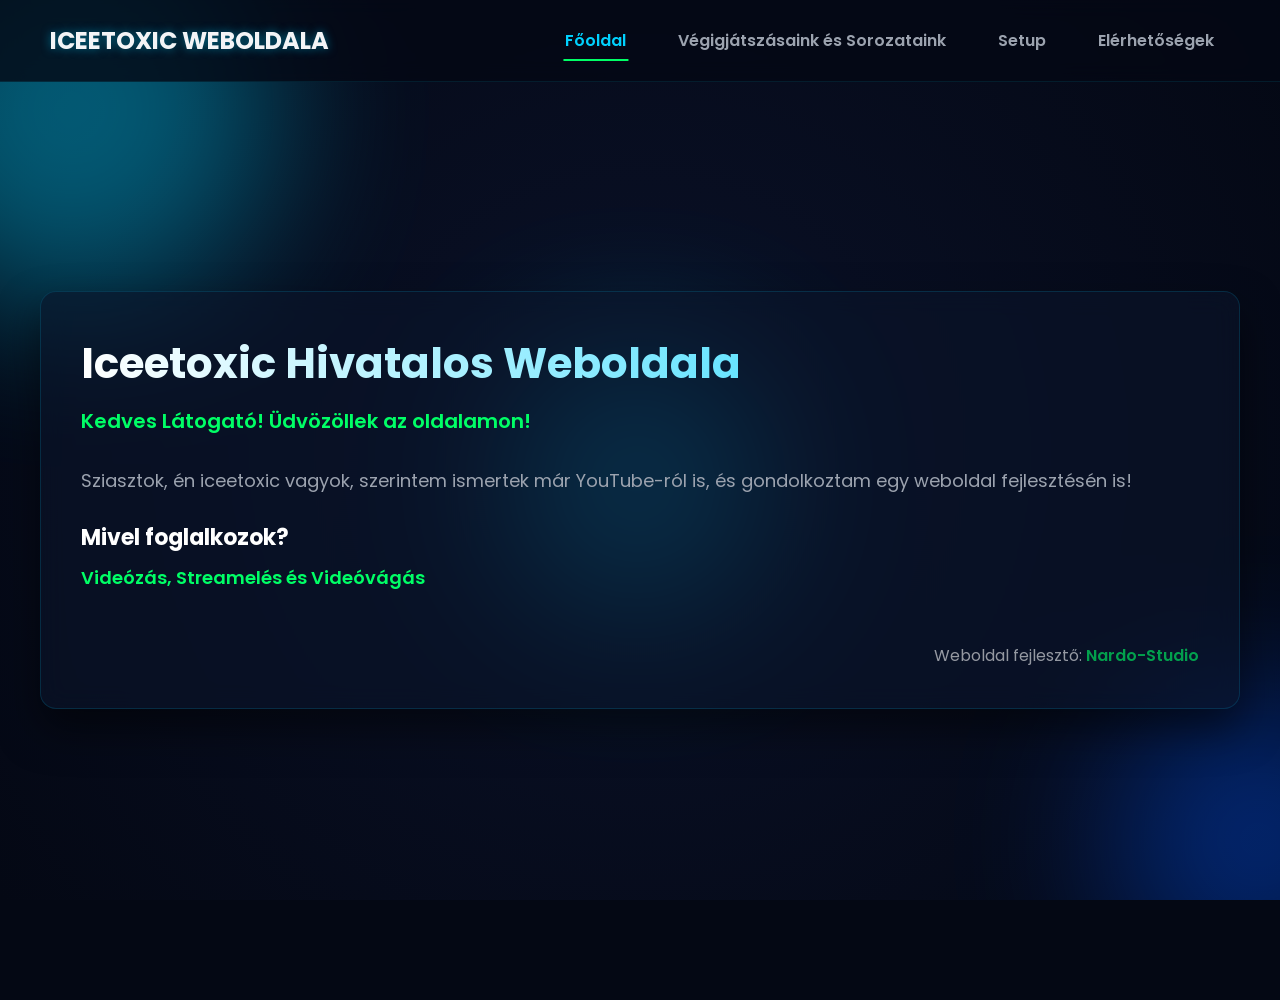
==== index.html @ 5edfaaa4 "Add files via upload" ====
<!DOCTYPE html>
<html lang="hu">
<head>
    <meta charset="UTF-8">
    <title>Iceetoxic Weboldala - Főoldal</title>
    <link rel="stylesheet" href="style.css">
</head>
<body>
    <div class="bg-orbs">
        <div class="orb orb-1"></div>
        <div class="orb orb-2"></div>
        <div class="orb orb-3"></div>
    </div>

    <header>
        <div class="logo">Iceetoxic Weboldala</div>
        <nav>
            <a href="index.html" class="nav-link active">Főoldal</a>
            <a href="sorozatok.html" class="nav-link">Végigjátszásaink és Sorozataink</a>
            <a href="setup.html" class="nav-link">Setup</a>
            <a href="kapcsolat.html" class="nav-link">Elérhetőségek</a>
        </nav>
    </header>

    <main>
        <div class="content-wrapper">
            <div class="card">
                <h1>Iceetoxic Hivatalos Weboldala</h1>
                <p class="highlight" style="font-size: 20px; margin-bottom: 30px;">Kedves Látogató! Üdvözöllek az oldalamon!</p>
                <p>Sziasztok, én iceetoxic vagyok, szerintem ismertek már YouTube-ról is, és gondolkoztam egy weboldal fejlesztésén is!</p>
                <h3>Mivel foglalkozok?</h3>
                <p class="highlight">Videózás, Streamelés és Videóvágás</p>
                <div style="margin-top: 50px; text-align: right; opacity: 0.6;">
                    Weboldal fejlesztő: <span class="highlight">Nardo-Studio</span>
                </div>
            </div>
        </div>
    </main>
</body>
</html>
---- style.css ----
@import url('https://fonts.googleapis.com/css2?family=Poppins:wght@300;400;600;700&display=swap');

:root {
    --bg-dark: #040814;
    --bg-card: rgba(10, 20, 42, 0.6);
    --accent-blue: #00d2ff;
    --accent-green: #00ff66;
    --text-light: #f3f4f6;
    --text-gray: #9ca3af;
}

* {
    margin: 0;
    padding: 0;
    box-sizing: border-box;
    font-family: 'Poppins', sans-serif;
}

body {
    background-color: var(--bg-dark);
    color: var(--text-light);
    overflow-x: hidden;
    min-height: 100vh;
}

/* Tiszta CSS Animált Háttér (Kék Gömbök JS nélkül) */
.bg-orbs {
    position: fixed;
    top: 0; left: 0; width: 100vw; height: 100vh;
    z-index: -1;
    background: radial-gradient(circle at center, #0a1128 0%, #040814 100%);
    overflow: hidden;
}

.orb {
    position: absolute;
    border-radius: 50%;
    filter: blur(80px);
    opacity: 0.4;
    animation: floatOrb 20s infinite alternate ease-in-out;
}

.orb-1 { width: 400px; height: 400px; background: var(--accent-blue); top: -10%; left: -10%; animation-duration: 25s; }
.orb-2 { width: 300px; height: 300px; background: #0055ff; bottom: -10%; right: -10%; animation-duration: 30s; animation-direction: alternate-reverse; }
.orb-3 { width: 250px; height: 250px; background: var(--accent-blue); top: 40%; left: 40%; animation-duration: 35s; }

@keyframes floatOrb {
    0% { transform: translate(0, 0) scale(1); }
    100% { transform: translate(150px, 100px) scale(1.2); }
}

/* Felső Navigációs Sáv */
header {
    position: fixed; top: 0; left: 0; width: 100%;
    padding: 20px 50px;
    background: rgba(4, 8, 20, 0.8);
    backdrop-filter: blur(10px);
    border-bottom: 1px solid rgba(0, 210, 255, 0.1);
    display: flex; justify-content: space-between; align-items: center;
    z-index: 100;
}

.logo {
    font-size: 24px; font-weight: 700; color: var(--text-light);
    text-transform: uppercase; text-shadow: 0 0 10px rgba(0, 210, 255, 0.5);
}

nav { display: flex; gap: 20px; }

.nav-link {
    text-decoration: none; color: var(--text-gray);
    font-size: 16px; font-weight: 600; padding: 8px 16px;
    transition: all 0.4s ease; position: relative;
}

.nav-link:hover, .nav-link.active { color: var(--accent-blue); }

.nav-link::after {
    content: ''; position: absolute; bottom: 0; left: 50%;
    width: 0; height: 2px; background-color: var(--accent-green);
    transition: all 0.4s ease; transform: translateX(-50%);
}

.nav-link:hover::after, .nav-link.active::after { width: 70%; }

/* Tartalom Tároló */
main {
    margin-top: 100px; padding: 40px 20px;
    display: flex; justify-content: center; align-items: center;
    min-height: calc(100vh - 100px);
    animation: fadeIn 0.8s ease-out;
}

@keyframes fadeIn {
    from { opacity: 0; transform: translateY(20px); }
    to { opacity: 1; transform: translateY(0); }
}

.content-wrapper { width: 100%; max-width: 1200px; }

/* Kártyák */
.card {
    background: var(--bg-card); backdrop-filter: blur(12px);
    border: 1px solid rgba(0, 210, 255, 0.15); border-radius: 16px;
    padding: 40px; box-shadow: 0 20px 40px rgba(0,0,0,0.5);
    transition: transform 0.3s ease, border-color 0.3s ease;
}

.card:hover { border-color: rgba(0, 255, 102, 0.4); }

h1 { font-size: 42px; font-weight: 700; margin-bottom: 10px; background: linear-gradient(to right, #fff, var(--accent-blue)); -webkit-background-clip: text; -webkit-text-fill-color: transparent; }
h2 { font-size: 28px; color: var(--accent-blue); margin-bottom: 20px; border-left: 4px solid var(--accent-green); padding-left: 15px; }
h3 { font-size: 22px; margin: 25px 0 10px 0; color: #fff; }
p { font-size: 18px; color: var(--text-gray); line-height: 1.6; margin-bottom: 15px; }

.highlight { color: var(--accent-green); font-weight: 600; }

/* Rács és Listák (Setup oldalhoz) */
.setup-grid { display: grid; grid-template-columns: repeat(auto-fit, minmax(450px, 1fr)); gap: 30px; }
.setup-block { margin-bottom: 30px; }
.spec-list { list-style: none; }
.spec-list li { padding: 10px 0; border-bottom: 1px solid rgba(255,255,255,0.05); display: flex; justify-content: space-between; font-size: 16px; }
.spec-list li span:first-child { color: var(--accent-blue); font-weight: 600; }
.spec-list li span:last-child { color: var(--text-light); }

/* Gombok (Kapcsolat oldalhoz) */
.btn-discord {
    display: inline-flex; align-items: center; background: #5865F2; color: white;
    text-decoration: none; padding: 15px 35px; border-radius: 8px;
    font-size: 18px; font-weight: 700; margin-top: 20px; transition: all 0.3s ease;
    box-shadow: 0 0 15px rgba(88, 101, 242, 0.4); border: 2px solid transparent;
}
.btn-discord:hover { transform: scale(1.05); box-shadow: 0 0 25px rgba(0, 255, 102, 0.6); border-color: var(--accent-green); }

/* Végigjátszások Kártyák */
.grid-cards { display: grid; grid-template-columns: repeat(auto-fit, minmax(300px, 1fr)); gap: 25px; margin-top: 20px; }
.game-card { background: #081026; border-radius: 12px; overflow: hidden; border: 1px solid rgba(0, 210, 255, 0.1); text-decoration: none; color: white; display: block; transition: all 0.4s ease; }
.game-card:hover { transform: translateY(-10px); border-color: var(--accent-green); box-shadow: 0 15px 30px rgba(0, 255, 102, 0.2); }
.game-img-container { width: 100%; height: 180px; background: #0d1b3e; position: relative; }
.game-card img { width: 100%; height: 100%; object-fit: cover; }
.game-info { padding: 20px; background: rgba(10, 20, 42, 0.8); }
.game-title { font-size: 18px; font-weight: 600; transition: color 0.3s; }
.game-card:hover .game-title { color: var(--accent-green); }
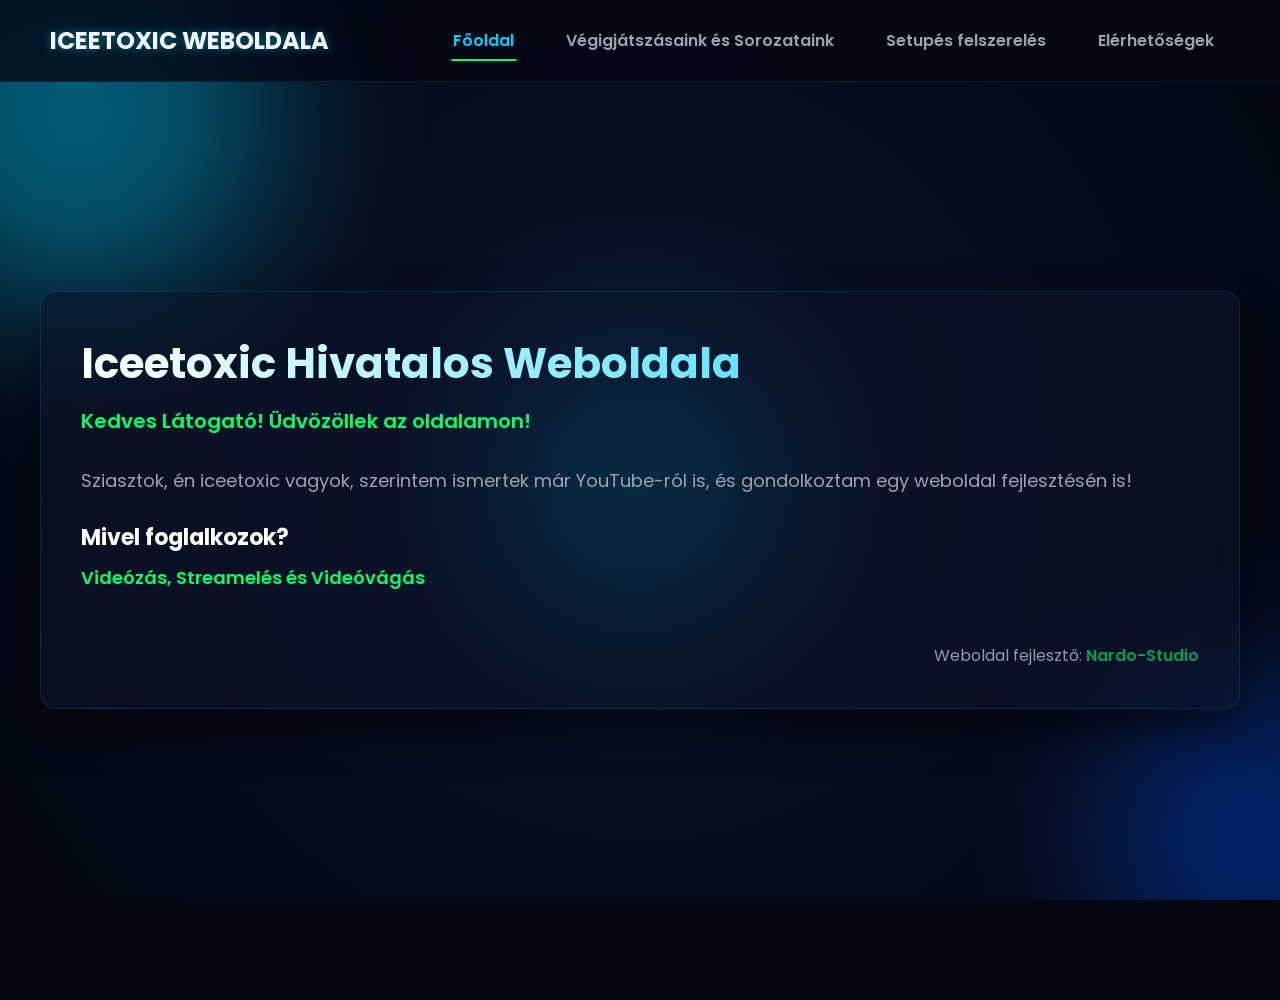
==== commit 104507e2: "Update index.html" ====
--- a/index.html
+++ b/index.html
@@ -2,6 +2,7 @@
 <html lang="hu">
 <head>
     <meta charset="UTF-8">
+    <meta name="viewport" content="width=device-width, initial-scale=1.0">
     <title>Iceetoxic Weboldala - Főoldal</title>
     <link rel="stylesheet" href="style.css">
 </head>
@@ -17,7 +18,7 @@
         <nav>
             <a href="index.html" class="nav-link active">Főoldal</a>
             <a href="sorozatok.html" class="nav-link">Végigjátszásaink és Sorozataink</a>
-            <a href="setup.html" class="nav-link">Setup</a>
+            <a href="setup.html" class="nav-link">Setupés felszerelés</a>
             <a href="kapcsolat.html" class="nav-link">Elérhetőségek</a>
         </nav>
     </header>
@@ -37,4 +38,4 @@
         </div>
     </main>
 </body>
-</html>+</html>
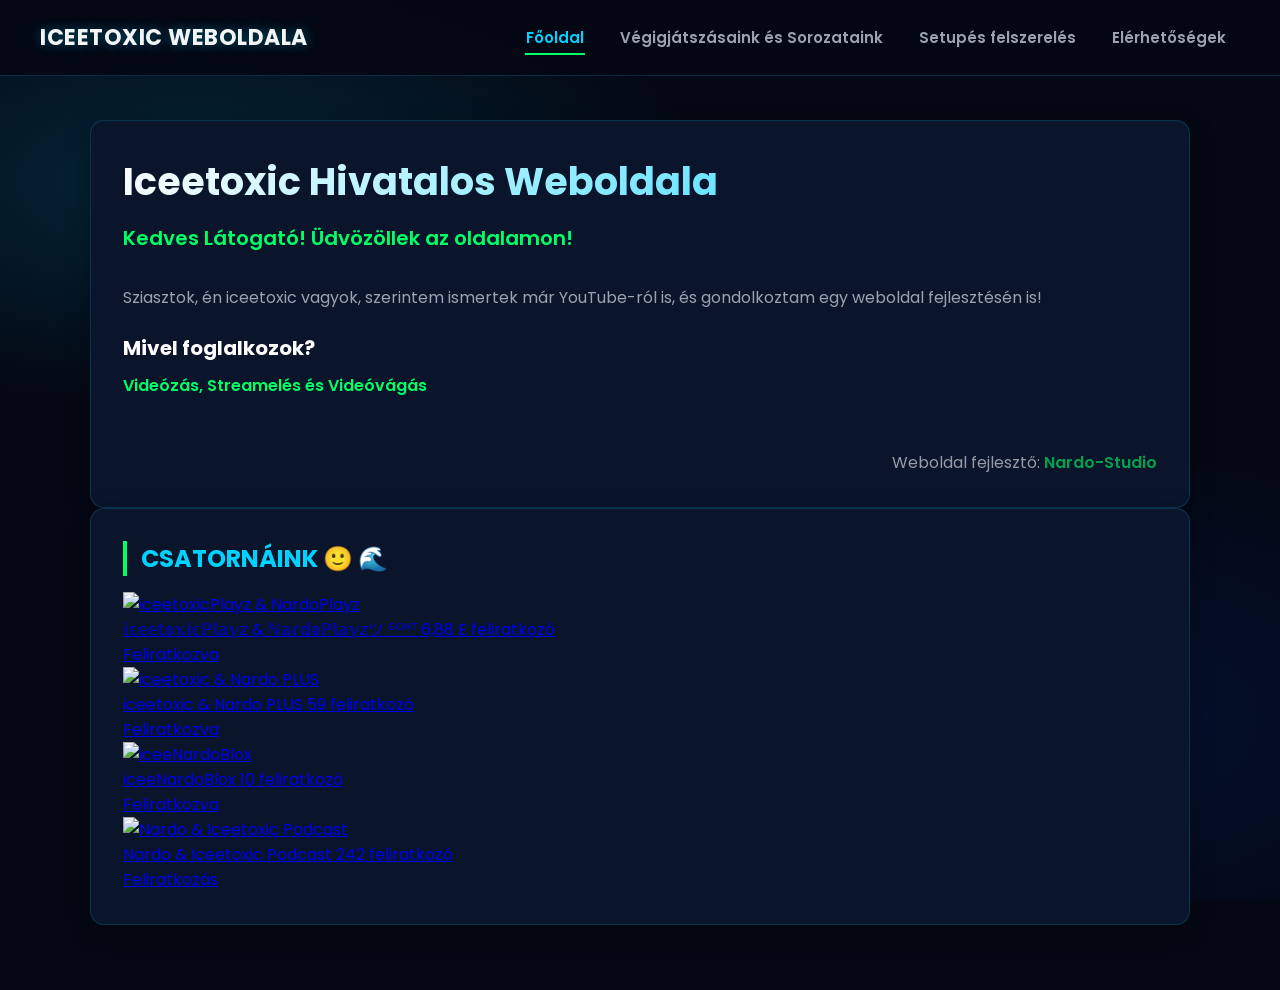
==== commit 29974eab: "index.html" ====
--- a/index.html
+++ b/index.html
@@ -35,7 +35,70 @@
                     Weboldal fejlesztő: <span class="highlight">Nardo-Studio</span>
                 </div>
             </div>
+
+            <!-- YOUTUBE CSATORNÁK SZEKCIÓ -->
+            <div class="card yt-section-card">
+                <h2>CSATORNÁINK 🙂 🌊</h2>
+                <div class="yt-channels-grid">
+                    
+                    <!-- 1. Fő csatorna -->
+                    <a href="https://www.youtube.com/@iceetoxicnardo.swagyolo" target="_blank" class="yt-channel-card">
+                        <div class="yt-avatar">
+                            <img src="ide_johet_a_kep_linkje_vagy_elozes" alt="iceetoxicPlayz & NardoPlayz">
+                        </div>
+                        <div class="yt-info">
+                            <span class="yt-title">𝕚𝕔𝕖𝕖𝕥𝕠𝕩𝕚𝕔ℙ𝕝𝕒𝕪𝕫 & ℕ𝕒𝕣𝕕𝕠ℙ𝕝𝕒𝕪𝕫ツ ᴳᴼᴬᵀ</span>
+                            <span class="yt-subs">6,88 E feliratkozó</span>
+                        </div>
+                        <span class="yt-btn">Feliratkozva</span>
+                    </a>
+
+                    <!-- 2. iceetoxic & Nardo PLUS -->
+                    <a href="https://www.youtube.com/@iceetoxicnardoplaysofficial" target="_blank" class="yt-channel-card">
+                        <div class="yt-avatar">
+                            <img src="ide_johet_a_kep_linkje_vagy_elozes" alt="iceetoxic & Nardo PLUS">
+                        </div>
+                        <div class="yt-info">
+                            <span class="yt-title">iceetoxic & Nardo PLUS</span>
+                            <span class="yt-subs">59 feliratkozó</span>
+                        </div>
+                        <span class="yt-btn">Feliratkozva</span>
+                    </a>
+
+                    <!-- 3. iceeNardoBlox -->
+                    <a href="https://www.youtube.com/@iceeNardoBlox" target="_blank" class="yt-channel-card">
+                        <div class="yt-avatar">
+                            <img src="ide_johet_a_kep_linkje_vagy_elozes" alt="iceeNardoBlox">
+                        </div>
+                        <div class="yt-info">
+                            <span class="yt-title">iceeNardoBlox</span>
+                            <span class="yt-subs">10 feliratkozó</span>
+                        </div>
+                        <span class="yt-btn">Feliratkozva</span>
+                    </a>
+
+                    <!-- 4. Nardo & Iceetoxic Podcast -->
+                    <a href="https://www.youtube.com/@Nardo_Iceetoxic" target="_blank" class="yt-channel-card">
+                        <div class="yt-avatar">
+                            <img src="ide_johet_a_kep_linkje_vagy_elozes" alt="Nardo & Iceetoxic Podcast">
+                        </div>
+                        <div class="yt-info">
+                            <span class="yt-title">Nardo & Iceetoxic Podcast</span>
+                            <span class="yt-subs">242 feliratkozó</span>
+                        </div>
+                        <span class="yt-btn">Feliratkozás</span>
+                    </a>
+
+                </div>
+            </div>
+
         </div>
     </main>
 </body>
 </html>
+
+
+
+
+
+
--- a/style.css
+++ b/style.css
@@ -2,7 +2,7 @@
 
 :root {
     --bg-dark: #040814;
-    --bg-card: rgba(10, 20, 42, 0.6);
+    --bg-card: #0a142a;
     --accent-blue: #00d2ff;
     --accent-green: #00ff66;
     --text-light: #f3f4f6;
@@ -16,128 +16,412 @@
     font-family: 'Poppins', sans-serif;
 }
 
+html {
+    /* Simább scrollozás mobilon */
+    scroll-behavior: smooth;
+    -webkit-text-size-adjust: 100%;
+}
+
 body {
     background-color: var(--bg-dark);
     color: var(--text-light);
     overflow-x: hidden;
     min-height: 100vh;
-}
-
-/* Tiszta CSS Animált Háttér (Kék Gömbök JS nélkül) */
+    /* Fontos: ne legyen felesleges repaint */
+    -webkit-font-smoothing: antialiased;
+}
+
+/* ==========================================
+   STABIL, ZÉRÓ LAG HÁTTÉR
+   ========================================== */
 .bg-orbs {
     position: fixed;
-    top: 0; left: 0; width: 100vw; height: 100vh;
+    inset: 0;
     z-index: -1;
-    background: radial-gradient(circle at center, #0a1128 0%, #040814 100%);
+    pointer-events: none;
+    /* Egyszerűbb, gyorsabb gradient – kevesebb réteg */
+    background:
+        radial-gradient(ellipse 80% 50% at 15% 20%, rgba(0, 210, 255, 0.15) 0%, transparent 50%),
+        radial-gradient(ellipse 70% 60% at 85% 80%, rgba(0, 85, 255, 0.12) 0%, transparent 50%),
+        #040814;
+    /* GPU layer-re emelés */
+    transform: translateZ(0);
+    will-change: auto;
+}
+
+.orb {
+    display: none !important;
+}
+
+/* ==========================================
+   HEADER
+   ========================================== */
+header {
+    position: fixed;
+    top: 0;
+    left: 0;
+    width: 100%;
+    padding: 18px 40px;
+    background: rgba(4, 8, 20, 0.92);
+    border-bottom: 1px solid rgba(0, 210, 255, 0.18);
+    display: flex;
+    justify-content: space-between;
+    align-items: center;
+    z-index: 100;
+    /* Gyorsabb rendering */
+    transform: translateZ(0);
+    backdrop-filter: blur(8px);
+    -webkit-backdrop-filter: blur(8px);
+}
+
+.logo {
+    font-size: 22px;
+    font-weight: 700;
+    color: var(--text-light);
+    text-transform: uppercase;
+    letter-spacing: 0.5px;
+    /* text-shadow helyett egyszerűbb glow (kevesebb költség) */
+    text-shadow: 0 0 12px rgba(0, 210, 255, 0.4);
+}
+
+nav {
+    display: flex;
+    gap: 8px;
+}
+
+.nav-link {
+    text-decoration: none;
+    color: var(--text-gray);
+    font-size: 15px;
+    font-weight: 600;
+    padding: 8px 14px;
+    position: relative;
+    transition: color 0.2s ease;
+}
+
+.nav-link:hover,
+.nav-link.active {
+    color: var(--accent-blue);
+}
+
+.nav-link::after {
+    content: '';
+    position: absolute;
+    bottom: 2px;
+    left: 50%;
+    width: 0;
+    height: 2px;
+    background: var(--accent-green);
+    transform: translateX(-50%);
+    transition: width 0.2s ease;
+}
+
+.nav-link:hover::after,
+.nav-link.active::after {
+    width: 70%;
+}
+
+/* ==========================================
+   MAIN + FADE-IN (csak opacity + transform)
+   ========================================== */
+main {
+    margin-top: 90px;
+    padding: 30px 20px;
+    display: flex;
+    justify-content: center;
+    align-items: flex-start;
+    min-height: calc(100vh - 90px);
+    animation: fadeIn 0.35s ease-out both;
+}
+
+@keyframes fadeIn {
+    from {
+        opacity: 0;
+        transform: translateY(12px);
+    }
+    to {
+        opacity: 1;
+        transform: translateY(0);
+    }
+}
+
+.content-wrapper {
+    width: 100%;
+    max-width: 1100px;
+}
+
+/* ==========================================
+   KÁRTYÁK – könnyű hover
+   ========================================== */
+.card {
+    background: var(--bg-card);
+    border: 1px solid rgba(0, 210, 255, 0.18);
+    border-radius: 14px;
+    padding: 32px;
+    /* Könnyű árnyék – nem animáljuk */
+    box-shadow: 0 8px 24px rgba(0, 0, 0, 0.35);
+    transition: border-color 0.2s ease, transform 0.2s ease;
+    /* GPU layer */
+    transform: translateZ(0);
+}
+
+.card:hover {
+    border-color: rgba(0, 255, 102, 0.4);
+    transform: translateY(-2px) translateZ(0);
+}
+
+h1 {
+    font-size: 38px;
+    font-weight: 700;
+    margin-bottom: 12px;
+    background: linear-gradient(135deg, #ffffff 0%, var(--accent-blue) 100%);
+    -webkit-background-clip: text;
+    background-clip: text;
+    -webkit-text-fill-color: transparent;
+    color: transparent;
+}
+
+h2 {
+    font-size: 24px;
+    color: var(--accent-blue);
+    margin-bottom: 16px;
+    border-left: 4px solid var(--accent-green);
+    padding-left: 14px;
+}
+
+h3 {
+    font-size: 20px;
+    margin: 22px 0 10px;
+    color: #fff;
+}
+
+p {
+    font-size: 16px;
+    color: var(--text-gray);
+    line-height: 1.65;
+    margin-bottom: 14px;
+}
+
+.highlight {
+    color: var(--accent-green);
+    font-weight: 600;
+}
+
+.setup-grid {
+    display: grid;
+    grid-template-columns: repeat(auto-fit, minmax(300px, 1fr));
+    gap: 24px;
+}
+
+.setup-block {
+    margin-bottom: 24px;
+}
+
+.spec-list {
+    list-style: none;
+}
+
+.spec-list li {
+    padding: 9px 0;
+    border-bottom: 1px solid rgba(255, 255, 255, 0.06);
+    display: flex;
+    justify-content: space-between;
+    font-size: 15px;
+    gap: 12px;
+}
+
+.spec-list li span:first-child {
+    color: var(--accent-blue);
+    font-weight: 600;
+    flex-shrink: 0;
+}
+
+.spec-list li span:last-child {
+    color: var(--text-light);
+    text-align: right;
+}
+
+/* GOMBOK */
+.btn-discord {
+    display: inline-flex;
+    align-items: center;
+    background: #5865F2;
+    color: white;
+    text-decoration: none;
+    padding: 13px 28px;
+    border-radius: 8px;
+    font-size: 16px;
+    font-weight: 700;
+    margin-top: 18px;
+    border: 2px solid transparent;
+    transition: transform 0.2s ease, box-shadow 0.2s ease, border-color 0.2s ease;
+    box-shadow: 0 4px 14px rgba(88, 101, 242, 0.35);
+}
+
+.btn-discord:hover {
+    transform: translateY(-2px);
+    box-shadow: 0 6px 20px rgba(0, 255, 102, 0.35);
+    border-color: var(--accent-green);
+}
+
+/* JÁTÉK KÁRTYÁK */
+.grid-cards {
+    display: grid;
+    grid-template-columns: repeat(auto-fit, minmax(260px, 1fr));
+    gap: 20px;
+    margin-top: 18px;
+}
+
+.game-card {
+    background: #081026;
+    border-radius: 12px;
     overflow: hidden;
-}
-
-.orb {
-    position: absolute;
-    border-radius: 50%;
-    filter: blur(80px);
-    opacity: 0.4;
-    animation: floatOrb 20s infinite alternate ease-in-out;
-}
-
-.orb-1 { width: 400px; height: 400px; background: var(--accent-blue); top: -10%; left: -10%; animation-duration: 25s; }
-.orb-2 { width: 300px; height: 300px; background: #0055ff; bottom: -10%; right: -10%; animation-duration: 30s; animation-direction: alternate-reverse; }
-.orb-3 { width: 250px; height: 250px; background: var(--accent-blue); top: 40%; left: 40%; animation-duration: 35s; }
-
-@keyframes floatOrb {
-    0% { transform: translate(0, 0) scale(1); }
-    100% { transform: translate(150px, 100px) scale(1.2); }
-}
-
-/* Felső Navigációs Sáv */
-header {
-    position: fixed; top: 0; left: 0; width: 100%;
-    padding: 20px 50px;
-    background: rgba(4, 8, 20, 0.8);
-    backdrop-filter: blur(10px);
-    border-bottom: 1px solid rgba(0, 210, 255, 0.1);
-    display: flex; justify-content: space-between; align-items: center;
-    z-index: 100;
-}
-
-.logo {
-    font-size: 24px; font-weight: 700; color: var(--text-light);
-    text-transform: uppercase; text-shadow: 0 0 10px rgba(0, 210, 255, 0.5);
-}
-
-nav { display: flex; gap: 20px; }
-
-.nav-link {
-    text-decoration: none; color: var(--text-gray);
-    font-size: 16px; font-weight: 600; padding: 8px 16px;
-    transition: all 0.4s ease; position: relative;
-}
-
-.nav-link:hover, .nav-link.active { color: var(--accent-blue); }
-
-.nav-link::after {
-    content: ''; position: absolute; bottom: 0; left: 50%;
-    width: 0; height: 2px; background-color: var(--accent-green);
-    transition: all 0.4s ease; transform: translateX(-50%);
-}
-
-.nav-link:hover::after, .nav-link.active::after { width: 70%; }
-
-/* Tartalom Tároló */
-main {
-    margin-top: 100px; padding: 40px 20px;
-    display: flex; justify-content: center; align-items: center;
-    min-height: calc(100vh - 100px);
-    animation: fadeIn 0.8s ease-out;
-}
-
-@keyframes fadeIn {
-    from { opacity: 0; transform: translateY(20px); }
-    to { opacity: 1; transform: translateY(0); }
-}
-
-.content-wrapper { width: 100%; max-width: 1200px; }
-
-/* Kártyák */
-.card {
-    background: var(--bg-card); backdrop-filter: blur(12px);
-    border: 1px solid rgba(0, 210, 255, 0.15); border-radius: 16px;
-    padding: 40px; box-shadow: 0 20px 40px rgba(0,0,0,0.5);
-    transition: transform 0.3s ease, border-color 0.3s ease;
-}
-
-.card:hover { border-color: rgba(0, 255, 102, 0.4); }
-
-h1 { font-size: 42px; font-weight: 700; margin-bottom: 10px; background: linear-gradient(to right, #fff, var(--accent-blue)); -webkit-background-clip: text; -webkit-text-fill-color: transparent; }
-h2 { font-size: 28px; color: var(--accent-blue); margin-bottom: 20px; border-left: 4px solid var(--accent-green); padding-left: 15px; }
-h3 { font-size: 22px; margin: 25px 0 10px 0; color: #fff; }
-p { font-size: 18px; color: var(--text-gray); line-height: 1.6; margin-bottom: 15px; }
-
-.highlight { color: var(--accent-green); font-weight: 600; }
-
-/* Rács és Listák (Setup oldalhoz) */
-.setup-grid { display: grid; grid-template-columns: repeat(auto-fit, minmax(450px, 1fr)); gap: 30px; }
-.setup-block { margin-bottom: 30px; }
-.spec-list { list-style: none; }
-.spec-list li { padding: 10px 0; border-bottom: 1px solid rgba(255,255,255,0.05); display: flex; justify-content: space-between; font-size: 16px; }
-.spec-list li span:first-child { color: var(--accent-blue); font-weight: 600; }
-.spec-list li span:last-child { color: var(--text-light); }
-
-/* Gombok (Kapcsolat oldalhoz) */
-.btn-discord {
-    display: inline-flex; align-items: center; background: #5865F2; color: white;
-    text-decoration: none; padding: 15px 35px; border-radius: 8px;
-    font-size: 18px; font-weight: 700; margin-top: 20px; transition: all 0.3s ease;
-    box-shadow: 0 0 15px rgba(88, 101, 242, 0.4); border: 2px solid transparent;
-}
-.btn-discord:hover { transform: scale(1.05); box-shadow: 0 0 25px rgba(0, 255, 102, 0.6); border-color: var(--accent-green); }
-
-/* Végigjátszások Kártyák */
-.grid-cards { display: grid; grid-template-columns: repeat(auto-fit, minmax(300px, 1fr)); gap: 25px; margin-top: 20px; }
-.game-card { background: #081026; border-radius: 12px; overflow: hidden; border: 1px solid rgba(0, 210, 255, 0.1); text-decoration: none; color: white; display: block; transition: all 0.4s ease; }
-.game-card:hover { transform: translateY(-10px); border-color: var(--accent-green); box-shadow: 0 15px 30px rgba(0, 255, 102, 0.2); }
-.game-img-container { width: 100%; height: 180px; background: #0d1b3e; position: relative; }
-.game-card img { width: 100%; height: 100%; object-fit: cover; }
-.game-info { padding: 20px; background: rgba(10, 20, 42, 0.8); }
-.game-title { font-size: 18px; font-weight: 600; transition: color 0.3s; }
-.game-card:hover .game-title { color: var(--accent-green); }+    border: 1px solid rgba(0, 210, 255, 0.14);
+    text-decoration: none;
+    color: white;
+    display: block;
+    transition: transform 0.2s ease, border-color 0.2s ease;
+    transform: translateZ(0);
+}
+
+.game-card:hover {
+    transform: translateY(-4px) translateZ(0);
+    border-color: var(--accent-green);
+}
+
+.game-img-container {
+    width: 100%;
+    height: 170px;
+    background: #0d1b3e;
+    overflow: hidden;
+}
+
+.game-card img {
+    width: 100%;
+    height: 100%;
+    object-fit: cover;
+    display: block;
+}
+
+.game-info {
+    padding: 16px 18px;
+    background: rgba(10, 20, 42, 0.92);
+}
+
+.game-title {
+    font-size: 17px;
+    font-weight: 600;
+    transition: color 0.2s ease;
+}
+
+.game-card:hover .game-title {
+    color: var(--accent-green);
+}
+
+/* ==========================================================================
+   MOBIL – maximális teljesítmény
+   ========================================================================== */
+@media (max-width: 768px) {
+    header {
+        padding: 12px 16px;
+        flex-direction: column;
+        gap: 10px;
+        text-align: center;
+        /* backdrop-filter mobilon drága → kikapcsoljuk */
+        backdrop-filter: none;
+        -webkit-backdrop-filter: none;
+        background: rgba(4, 8, 20, 0.97);
+    }
+
+    .logo {
+        font-size: 18px;
+    }
+
+    nav {
+        flex-wrap: wrap;
+        justify-content: center;
+        gap: 4px;
+    }
+
+    .nav-link {
+        font-size: 13px;
+        padding: 6px 10px;
+    }
+
+    main {
+        margin-top: 120px;
+        padding: 16px 12px;
+    }
+
+    .card {
+        padding: 20px 16px;
+        /* Hover hatások kikapcsolva mobilon */
+        transition: none !important;
+    }
+
+    .card:hover {
+        transform: none !important;
+        border-color: rgba(0, 210, 255, 0.18) !important;
+    }
+
+    h1 {
+        font-size: 26px;
+    }
+
+    h2 {
+        font-size: 20px;
+    }
+
+    p {
+        font-size: 15px;
+    }
+
+    .setup-grid,
+    .grid-cards {
+        grid-template-columns: 1fr !important;
+        gap: 16px;
+    }
+
+    .spec-list li {
+        font-size: 14px;
+    }
+
+    .btn-discord {
+        width: 100%;
+        justify-content: center;
+        padding: 14px 20px;
+        transition: none !important;
+    }
+
+    .btn-discord:hover {
+        transform: none !important;
+    }
+
+    .game-card {
+        transition: none !important;
+    }
+
+    .game-card:hover {
+        transform: none !important;
+        border-color: rgba(0, 210, 255, 0.14) !important;
+    }
+
+    .game-card:hover .game-title {
+        color: inherit !important;
+    }
+
+    .game-img-container {
+        height: 160px;
+    }
+}
+
+/* Extra: nagyon kis képernyők */
+@media (max-width: 400px) {
+    h1 {
+        font-size: 22px;
+    }
+
+    .card {
+        padding: 16px 14px;
+    }
+}
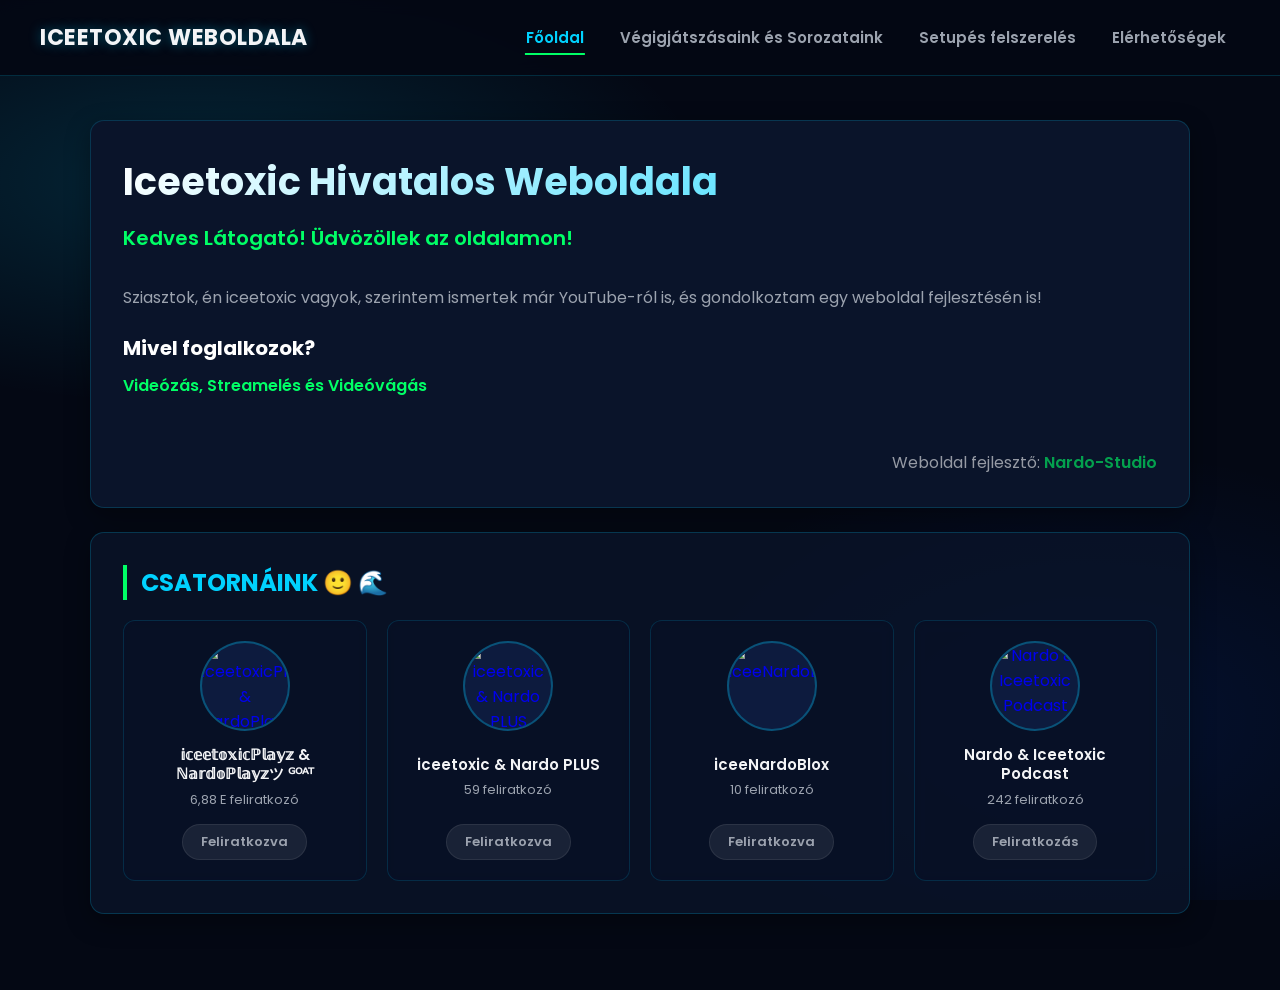
==== commit 874df865: "index.html" ====
--- a/index.html
+++ b/index.html
@@ -44,7 +44,7 @@
                     <!-- 1. Fő csatorna -->
                     <a href="https://www.youtube.com/@iceetoxicnardo.swagyolo" target="_blank" class="yt-channel-card">
                         <div class="yt-avatar">
-                            <img src="ide_johet_a_kep_linkje_vagy_elozes" alt="iceetoxicPlayz & NardoPlayz">
+                            <img src="https://yt3.googleusercontent.com/ytc/AIdro_kU52z9Z8uT55a9p8yWjYjT7h3Lz2l1k0J3=s160-c-k-c0x00ffffff-no-rj" alt="iceetoxicPlayz & NardoPlayz">
                         </div>
                         <div class="yt-info">
                             <span class="yt-title">𝕚𝕔𝕖𝕖𝕥𝕠𝕩𝕚𝕔ℙ𝕝𝕒𝕪𝕫 & ℕ𝕒𝕣𝕕𝕠ℙ𝕝𝕒𝕪𝕫ツ ᴳᴼᴬᵀ</span>
@@ -56,7 +56,7 @@
                     <!-- 2. iceetoxic & Nardo PLUS -->
                     <a href="https://www.youtube.com/@iceetoxicnardoplaysofficial" target="_blank" class="yt-channel-card">
                         <div class="yt-avatar">
-                            <img src="ide_johet_a_kep_linkje_vagy_elozes" alt="iceetoxic & Nardo PLUS">
+                            <img src="https://yt3.googleusercontent.com/ytc/AIdro_m9_R_8l7xK7_X8_8_8_8_8_8_8_8_8_8_8=s160-c-k-c0x00ffffff-no-rj" alt="iceetoxic & Nardo PLUS">
                         </div>
                         <div class="yt-info">
                             <span class="yt-title">iceetoxic & Nardo PLUS</span>
@@ -68,7 +68,7 @@
                     <!-- 3. iceeNardoBlox -->
                     <a href="https://www.youtube.com/@iceeNardoBlox" target="_blank" class="yt-channel-card">
                         <div class="yt-avatar">
-                            <img src="ide_johet_a_kep_linkje_vagy_elozes" alt="iceeNardoBlox">
+                            <img src="https://yt3.googleusercontent.com/ytc/AIdro_n8_K_7l6xJ6_Z7_7_7_7_7_7_7_7_7_7_7=s160-c-k-c0x00ffffff-no-rj" alt="iceeNardoBlox">
                         </div>
                         <div class="yt-info">
                             <span class="yt-title">iceeNardoBlox</span>
@@ -80,7 +80,7 @@
                     <!-- 4. Nardo & Iceetoxic Podcast -->
                     <a href="https://www.youtube.com/@Nardo_Iceetoxic" target="_blank" class="yt-channel-card">
                         <div class="yt-avatar">
-                            <img src="ide_johet_a_kep_linkje_vagy_elozes" alt="Nardo & Iceetoxic Podcast">
+                            <img src="https://yt3.googleusercontent.com/ytc/AIdro_p7_J_6k5xI5_Y6_6_6_6_6_6_6_6_6_6_6=s160-c-k-c0x00ffffff-no-rj" alt="Nardo & Iceetoxic Podcast">
                         </div>
                         <div class="yt-info">
                             <span class="yt-title">Nardo & Iceetoxic Podcast</span>
@@ -101,4 +101,3 @@
 
 
 
-
--- a/style.css
+++ b/style.css
@@ -17,7 +17,6 @@
 }
 
 html {
-    /* Simább scrollozás mobilon */
     scroll-behavior: smooth;
     -webkit-text-size-adjust: 100%;
 }
@@ -27,7 +26,6 @@
     color: var(--text-light);
     overflow-x: hidden;
     min-height: 100vh;
-    /* Fontos: ne legyen felesleges repaint */
     -webkit-font-smoothing: antialiased;
 }
 
@@ -39,12 +37,10 @@
     inset: 0;
     z-index: -1;
     pointer-events: none;
-    /* Egyszerűbb, gyorsabb gradient – kevesebb réteg */
     background:
         radial-gradient(ellipse 80% 50% at 15% 20%, rgba(0, 210, 255, 0.15) 0%, transparent 50%),
         radial-gradient(ellipse 70% 60% at 85% 80%, rgba(0, 85, 255, 0.12) 0%, transparent 50%),
         #040814;
-    /* GPU layer-re emelés */
     transform: translateZ(0);
     will-change: auto;
 }
@@ -68,7 +64,6 @@
     justify-content: space-between;
     align-items: center;
     z-index: 100;
-    /* Gyorsabb rendering */
     transform: translateZ(0);
     backdrop-filter: blur(8px);
     -webkit-backdrop-filter: blur(8px);
@@ -80,7 +75,6 @@
     color: var(--text-light);
     text-transform: uppercase;
     letter-spacing: 0.5px;
-    /* text-shadow helyett egyszerűbb glow (kevesebb költség) */
     text-shadow: 0 0 12px rgba(0, 210, 255, 0.4);
 }
 
@@ -122,7 +116,7 @@
 }
 
 /* ==========================================
-   MAIN + FADE-IN (csak opacity + transform)
+   MAIN + FADE-IN
    ========================================== */
 main {
     margin-top: 90px;
@@ -151,18 +145,17 @@
 }
 
 /* ==========================================
-   KÁRTYÁK – könnyű hover
+   KÁRTYÁK
    ========================================== */
 .card {
     background: var(--bg-card);
     border: 1px solid rgba(0, 210, 255, 0.18);
     border-radius: 14px;
     padding: 32px;
-    /* Könnyű árnyék – nem animáljuk */
     box-shadow: 0 8px 24px rgba(0, 0, 0, 0.35);
     transition: border-color 0.2s ease, transform 0.2s ease;
-    /* GPU layer */
     transform: translateZ(0);
+    margin-bottom: 24px;
 }
 
 .card:hover {
@@ -241,7 +234,108 @@
     text-align: right;
 }
 
-/* GOMBOK */
+/* ==========================================
+   YOUTUBE CSATORNÁK GLASS SZEKCIÓ
+   ========================================== */
+.yt-section-card {
+    background: rgba(10, 20, 42, 0.75);
+    backdrop-filter: blur(10px);
+    -webkit-backdrop-filter: blur(10px);
+    border: 1px solid rgba(0, 210, 255, 0.2);
+}
+
+.yt-channels-grid {
+    display: grid;
+    grid-template-columns: repeat(auto-fit, minmax(220px, 1fr));
+    gap: 20px;
+    margin-top: 20px;
+}
+
+.yt-channel-card {
+    background: rgba(8, 16, 38, 0.6);
+    border: 1px solid rgba(0, 210, 255, 0.15);
+    border-radius: 12px;
+    padding: 20px 16px;
+    text-align: center;
+    text-decoration: none;
+    display: flex;
+    flex-direction: column;
+    align-items: center;
+    transition: transform 0.2s ease, border-color 0.2s ease, background 0.2s ease;
+    backdrop-filter: blur(6px);
+    -webkit-backdrop-filter: blur(6px);
+    transform: translateZ(0);
+}
+
+.yt-channel-card:hover {
+    transform: translateY(-4px) translateZ(0);
+    border-color: var(--accent-green);
+    background: rgba(13, 27, 62, 0.8);
+}
+
+.yt-avatar {
+    width: 90px;
+    height: 90px;
+    border-radius: 50%;
+    overflow: hidden;
+    border: 2px solid rgba(0, 210, 255, 0.3);
+    margin-bottom: 14px;
+    background: #0d1b3e;
+    flex-shrink: 0;
+}
+
+.yt-avatar img {
+    width: 100%;
+    height: 100%;
+    object-fit: cover;
+    display: block;
+}
+
+.yt-info {
+    margin-bottom: 14px;
+    flex-grow: 1;
+    display: flex;
+    flex-direction: column;
+    justify-content: center;
+}
+
+.yt-title {
+    font-size: 15px;
+    font-weight: 600;
+    color: var(--text-light);
+    margin-bottom: 6px;
+    line-height: 1.3;
+    transition: color 0.2s ease;
+}
+
+.yt-channel-card:hover .yt-title {
+    color: var(--accent-green);
+}
+
+.yt-subs {
+    font-size: 13px;
+    color: var(--text-gray);
+}
+
+.yt-btn {
+    display: inline-block;
+    background: rgba(255, 255, 255, 0.08);
+    color: var(--text-gray);
+    font-size: 13px;
+    font-weight: 600;
+    padding: 7px 18px;
+    border-radius: 20px;
+    border: 1px solid rgba(255, 255, 255, 0.08);
+    transition: all 0.2s ease;
+}
+
+.yt-channel-card:hover .yt-btn {
+    background: rgba(0, 255, 102, 0.15);
+    color: var(--accent-green);
+    border-color: rgba(0, 255, 102, 0.3);
+}
+
+/* GOMBOK ÉS KÁRTYÁK EGYÉB HELYEKEN */
 .btn-discord {
     display: inline-flex;
     align-items: center;
@@ -264,7 +358,6 @@
     border-color: var(--accent-green);
 }
 
-/* JÁTÉK KÁRTYÁK */
 .grid-cards {
     display: grid;
     grid-template-columns: repeat(auto-fit, minmax(260px, 1fr));
@@ -319,7 +412,7 @@
 }
 
 /* ==========================================================================
-   MOBIL – maximális teljesítmény
+   MOBIL
    ========================================================================== */
 @media (max-width: 768px) {
     header {
@@ -327,7 +420,6 @@
         flex-direction: column;
         gap: 10px;
         text-align: center;
-        /* backdrop-filter mobilon drága → kikapcsoljuk */
         backdrop-filter: none;
         -webkit-backdrop-filter: none;
         background: rgba(4, 8, 20, 0.97);
@@ -355,7 +447,6 @@
 
     .card {
         padding: 20px 16px;
-        /* Hover hatások kikapcsolva mobilon */
         transition: none !important;
     }
 
@@ -377,7 +468,8 @@
     }
 
     .setup-grid,
-    .grid-cards {
+    .grid-cards,
+    .yt-channels-grid {
         grid-template-columns: 1fr !important;
         gap: 16px;
     }
@@ -397,16 +489,19 @@
         transform: none !important;
     }
 
-    .game-card {
+    .game-card,
+    .yt-channel-card {
         transition: none !important;
     }
 
-    .game-card:hover {
+    .game-card:hover,
+    .yt-channel-card:hover {
         transform: none !important;
         border-color: rgba(0, 210, 255, 0.14) !important;
     }
 
-    .game-card:hover .game-title {
+    .game-card:hover .game-title,
+    .yt-channel-card:hover .yt-title {
         color: inherit !important;
     }
 
@@ -415,7 +510,6 @@
     }
 }
 
-/* Extra: nagyon kis képernyők */
 @media (max-width: 400px) {
     h1 {
         font-size: 22px;
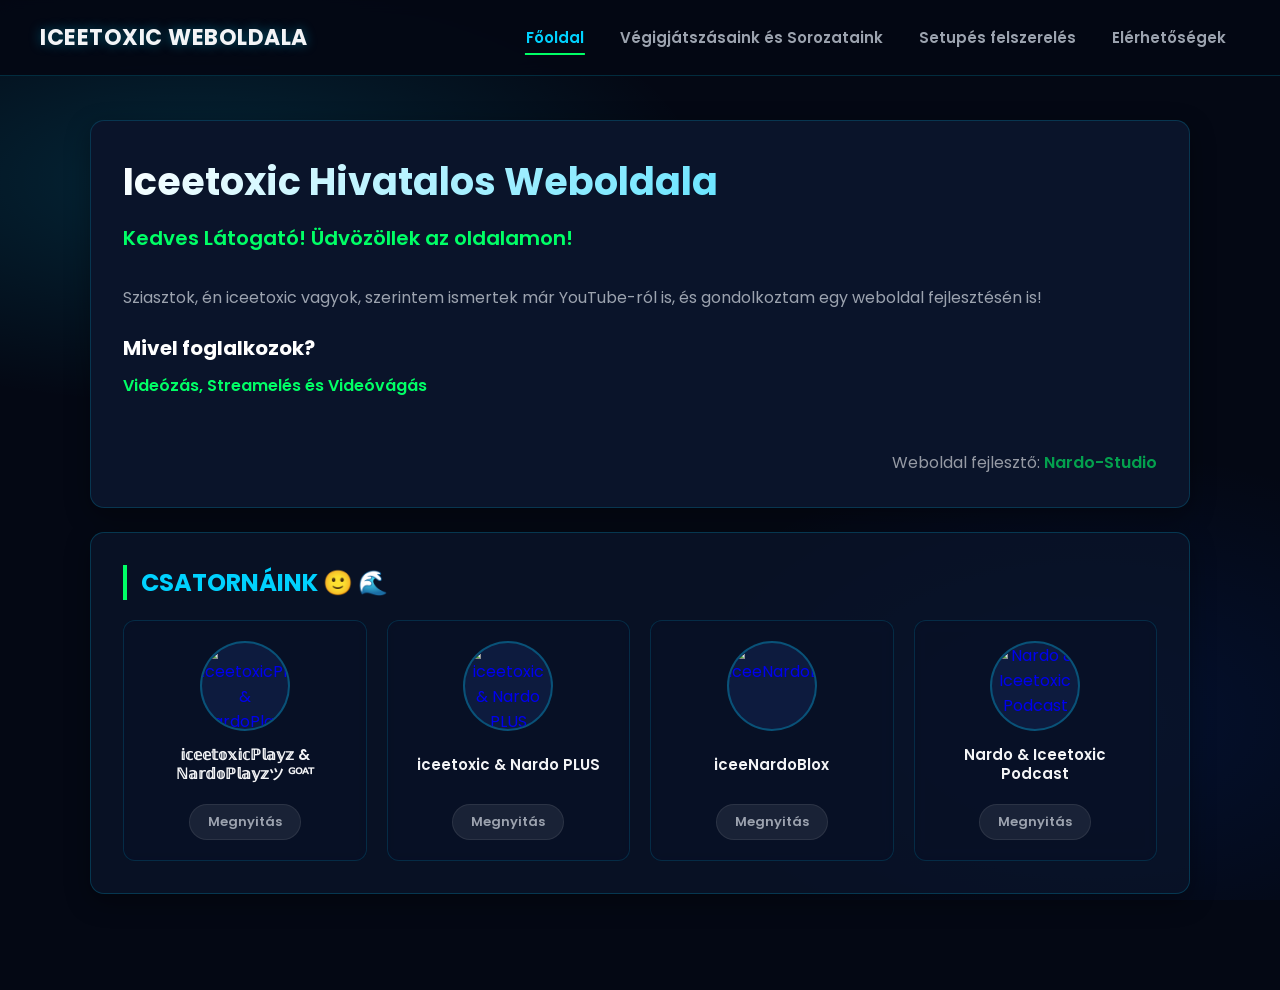
==== commit 79c7d7d5: "index.html" ====
--- a/index.html
+++ b/index.html
@@ -44,49 +44,45 @@
                     <!-- 1. Fő csatorna -->
                     <a href="https://www.youtube.com/@iceetoxicnardo.swagyolo" target="_blank" class="yt-channel-card">
                         <div class="yt-avatar">
-                            <img src="https://yt3.googleusercontent.com/ytc/AIdro_kU52z9Z8uT55a9p8yWjYjT7h3Lz2l1k0J3=s160-c-k-c0x00ffffff-no-rj" alt="iceetoxicPlayz & NardoPlayz">
+                            <img src="csatorna1.png" alt="iceetoxicPlayz & NardoPlayz">
                         </div>
                         <div class="yt-info">
                             <span class="yt-title">𝕚𝕔𝕖𝕖𝕥𝕠𝕩𝕚𝕔ℙ𝕝𝕒𝕪𝕫 & ℕ𝕒𝕣𝕕𝕠ℙ𝕝𝕒𝕪𝕫ツ ᴳᴼᴬᵀ</span>
-                            <span class="yt-subs">6,88 E feliratkozó</span>
                         </div>
-                        <span class="yt-btn">Feliratkozva</span>
+                        <span class="yt-btn">Megnyitás</span>
                     </a>
 
                     <!-- 2. iceetoxic & Nardo PLUS -->
                     <a href="https://www.youtube.com/@iceetoxicnardoplaysofficial" target="_blank" class="yt-channel-card">
                         <div class="yt-avatar">
-                            <img src="https://yt3.googleusercontent.com/ytc/AIdro_m9_R_8l7xK7_X8_8_8_8_8_8_8_8_8_8_8=s160-c-k-c0x00ffffff-no-rj" alt="iceetoxic & Nardo PLUS">
+                            <img src="csatorna2.png" alt="iceetoxic & Nardo PLUS">
                         </div>
                         <div class="yt-info">
                             <span class="yt-title">iceetoxic & Nardo PLUS</span>
-                            <span class="yt-subs">59 feliratkozó</span>
                         </div>
-                        <span class="yt-btn">Feliratkozva</span>
+                        <span class="yt-btn">Megnyitás</span>
                     </a>
 
                     <!-- 3. iceeNardoBlox -->
                     <a href="https://www.youtube.com/@iceeNardoBlox" target="_blank" class="yt-channel-card">
                         <div class="yt-avatar">
-                            <img src="https://yt3.googleusercontent.com/ytc/AIdro_n8_K_7l6xJ6_Z7_7_7_7_7_7_7_7_7_7_7=s160-c-k-c0x00ffffff-no-rj" alt="iceeNardoBlox">
+                            <img src="csatorna3.png" alt="iceeNardoBlox">
                         </div>
                         <div class="yt-info">
                             <span class="yt-title">iceeNardoBlox</span>
-                            <span class="yt-subs">10 feliratkozó</span>
                         </div>
-                        <span class="yt-btn">Feliratkozva</span>
+                        <span class="yt-btn">Megnyitás</span>
                     </a>
 
                     <!-- 4. Nardo & Iceetoxic Podcast -->
                     <a href="https://www.youtube.com/@Nardo_Iceetoxic" target="_blank" class="yt-channel-card">
                         <div class="yt-avatar">
-                            <img src="https://yt3.googleusercontent.com/ytc/AIdro_p7_J_6k5xI5_Y6_6_6_6_6_6_6_6_6_6_6=s160-c-k-c0x00ffffff-no-rj" alt="Nardo & Iceetoxic Podcast">
+                            <img src="csatorna4.png" alt="Nardo & Iceetoxic Podcast">
                         </div>
                         <div class="yt-info">
                             <span class="yt-title">Nardo & Iceetoxic Podcast</span>
-                            <span class="yt-subs">242 feliratkozó</span>
                         </div>
-                        <span class="yt-btn">Feliratkozás</span>
+                        <span class="yt-btn">Megnyitás</span>
                     </a>
 
                 </div>
@@ -100,4 +96,3 @@
 
 
 
-
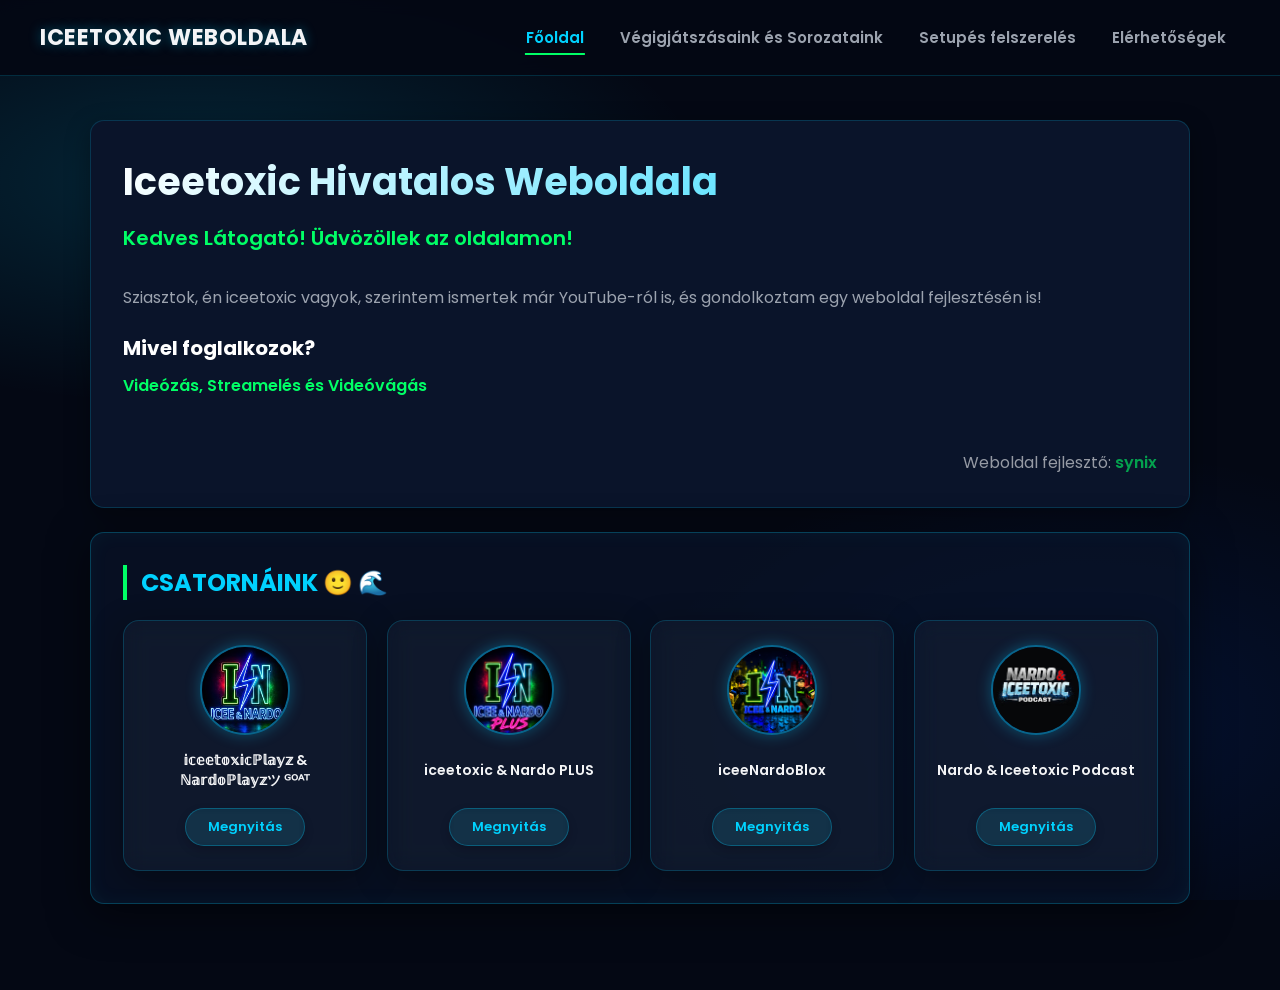
==== commit 6818722c: "index.html" ====
--- a/index.html
+++ b/index.html
@@ -32,7 +32,7 @@
                 <h3>Mivel foglalkozok?</h3>
                 <p class="highlight">Videózás, Streamelés és Videóvágás</p>
                 <div style="margin-top: 50px; text-align: right; opacity: 0.6;">
-                    Weboldal fejlesztő: <span class="highlight">Nardo-Studio</span>
+                    Weboldal fejlesztő: <span class="highlight">synix</span>
                 </div>
             </div>
 
--- a/style.css
+++ b/style.css
@@ -29,17 +29,24 @@
     -webkit-font-smoothing: antialiased;
 }
 
-/* ==========================================
-   STABIL, ZÉRÓ LAG HÁTTÉR
-   ========================================== */
+/* HÁTTÉR */
+
 .bg-orbs {
     position: fixed;
     inset: 0;
     z-index: -1;
     pointer-events: none;
     background:
-        radial-gradient(ellipse 80% 50% at 15% 20%, rgba(0, 210, 255, 0.15) 0%, transparent 50%),
-        radial-gradient(ellipse 70% 60% at 85% 80%, rgba(0, 85, 255, 0.12) 0%, transparent 50%),
+        radial-gradient(
+            ellipse 80% 50% at 15% 20%,
+            rgba(0, 210, 255, 0.15) 0%,
+            transparent 50%
+        ),
+        radial-gradient(
+            ellipse 70% 60% at 85% 80%,
+            rgba(0, 85, 255, 0.12) 0%,
+            transparent 50%
+        ),
         #040814;
     transform: translateZ(0);
     will-change: auto;
@@ -49,9 +56,8 @@
     display: none !important;
 }
 
-/* ==========================================
-   HEADER
-   ========================================== */
+/* HEADER */
+
 header {
     position: fixed;
     top: 0;
@@ -115,9 +121,8 @@
     width: 70%;
 }
 
-/* ==========================================
-   MAIN + FADE-IN
-   ========================================== */
+/* MAIN */
+
 main {
     margin-top: 90px;
     padding: 30px 20px;
@@ -133,6 +138,7 @@
         opacity: 0;
         transform: translateY(12px);
     }
+
     to {
         opacity: 1;
         transform: translateY(0);
@@ -144,16 +150,19 @@
     max-width: 1100px;
 }
 
-/* ==========================================
-   KÁRTYÁK
-   ========================================== */
+/* KÁRTYÁK */
+
 .card {
+    width: 100%;
     background: var(--bg-card);
     border: 1px solid rgba(0, 210, 255, 0.18);
     border-radius: 14px;
     padding: 32px;
     box-shadow: 0 8px 24px rgba(0, 0, 0, 0.35);
-    transition: border-color 0.2s ease, transform 0.2s ease;
+    transition:
+        border-color 0.2s ease,
+        transform 0.2s ease,
+        box-shadow 0.2s ease;
     transform: translateZ(0);
     margin-bottom: 24px;
 }
@@ -167,7 +176,11 @@
     font-size: 38px;
     font-weight: 700;
     margin-bottom: 12px;
-    background: linear-gradient(135deg, #ffffff 0%, var(--accent-blue) 100%);
+    background: linear-gradient(
+        135deg,
+        #ffffff 0%,
+        var(--accent-blue) 100%
+    );
     -webkit-background-clip: text;
     background-clip: text;
     -webkit-text-fill-color: transparent;
@@ -200,48 +213,164 @@
     font-weight: 600;
 }
 
+/* SETUP */
+
 .setup-grid {
+    width: 100%;
     display: grid;
-    grid-template-columns: repeat(auto-fit, minmax(300px, 1fr));
-    gap: 24px;
-}
-
-.setup-block {
-    margin-bottom: 24px;
-}
+    grid-template-columns: repeat(2, minmax(0, 1fr));
+    gap: 20px;
+    margin-top: 20px;
+    align-items: stretch;
+}
+
+.setup-grid > *,
+.setup-card,
+.setup-item,
+.setup-box,
+.spec-box {
+    min-width: 0;
+}
+
+.setup-card,
+.setup-item,
+.setup-box,
+.spec-box {
+    position: relative;
+    width: 100%;
+    min-height: 120px;
+    padding: 22px;
+    background:
+        linear-gradient(
+            145deg,
+            rgba(10, 24, 50, 0.98),
+            rgba(6, 16, 35, 0.98)
+        );
+    border: 1px solid rgba(0, 210, 255, 0.2);
+    border-radius: 14px;
+    box-shadow:
+        0 8px 24px rgba(0, 0, 0, 0.28),
+        inset 0 0 20px rgba(0, 210, 255, 0.025);
+    overflow: hidden;
+    transition:
+        transform 0.2s ease,
+        border-color 0.2s ease,
+        box-shadow 0.2s ease;
+}
+
+.setup-card::before,
+.setup-item::before,
+.setup-box::before,
+.spec-box::before {
+    content: '';
+    position: absolute;
+    top: 0;
+    left: 0;
+    right: 0;
+    height: 2px;
+    background: linear-gradient(
+        90deg,
+        transparent,
+        var(--accent-blue),
+        transparent
+    );
+    opacity: 0.7;
+}
+
+.setup-card:hover,
+.setup-item:hover,
+.setup-box:hover,
+.spec-box:hover {
+    transform: translateY(-3px);
+    border-color: rgba(0, 255, 102, 0.45);
+    box-shadow:
+        0 12px 30px rgba(0, 0, 0, 0.35),
+        0 0 20px rgba(0, 210, 255, 0.06);
+}
+
+.setup-card h3,
+.setup-item h3,
+.setup-box h3,
+.spec-box h3 {
+    margin: 0 0 12px;
+    color: #fff;
+    font-size: 18px;
+    font-weight: 600;
+}
+
+.setup-card p,
+.setup-item p,
+.setup-box p,
+.spec-box p {
+    margin: 0;
+    font-size: 14px;
+    line-height: 1.6;
+}
+
+/* SPEC LIST */
 
 .spec-list {
     list-style: none;
+    display: grid;
+    grid-template-columns: repeat(2, minmax(0, 1fr));
+    gap: 12px;
+    width: 100%;
+    margin: 18px 0 0;
+    padding: 0;
 }
 
 .spec-list li {
-    padding: 9px 0;
-    border-bottom: 1px solid rgba(255, 255, 255, 0.06);
+    position: relative;
     display: flex;
-    justify-content: space-between;
-    font-size: 15px;
+    align-items: center;
     gap: 12px;
-}
-
-.spec-list li span:first-child {
-    color: var(--accent-blue);
+    min-width: 0;
+    min-height: 58px;
+    padding: 13px 16px;
+    background: rgba(255, 255, 255, 0.035);
+    border: 1px solid rgba(0, 210, 255, 0.15);
+    border-radius: 10px;
+    color: var(--text-gray);
+    font-size: 14px;
+    line-height: 1.45;
+    overflow-wrap: anywhere;
+    transition:
+        background 0.2s ease,
+        border-color 0.2s ease,
+        transform 0.2s ease;
+}
+
+.spec-list li::before {
+    content: '';
+    width: 8px;
+    height: 8px;
+    min-width: 8px;
+    border-radius: 50%;
+    background: var(--accent-green);
+    box-shadow: 0 0 10px rgba(0, 255, 102, 0.55);
+}
+
+.spec-list li:hover {
+    background: rgba(0, 210, 255, 0.055);
+    border-color: rgba(0, 210, 255, 0.35);
+    transform: translateY(-1px);
+}
+
+.spec-list strong {
+    color: var(--text-light);
     font-weight: 600;
-    flex-shrink: 0;
-}
-
-.spec-list li span:last-child {
-    color: var(--text-light);
-    text-align: right;
-}
-
-/* ==========================================
-   YOUTUBE CSATORNÁK GLASS SZEKCIÓ
-   ========================================== */
+}
+
+/* GPU-GYILKOS ANIMÁLT GLASS YOUTUBE KÁRTYÁK */
+
 .yt-section-card {
-    background: rgba(10, 20, 42, 0.75);
-    backdrop-filter: blur(10px);
-    -webkit-backdrop-filter: blur(10px);
-    border: 1px solid rgba(0, 210, 255, 0.2);
+    background: rgba(10, 20, 42, 0.65);
+    backdrop-filter: blur(14px);
+    -webkit-backdrop-filter: blur(14px);
+    border: 1px solid rgba(0, 210, 255, 0.25);
+    box-shadow:
+        0 10px 40px rgba(0, 0, 0, 0.5),
+        inset 0 0 20px rgba(0, 210, 255, 0.05);
 }
 
 .yt-channels-grid {
@@ -252,25 +381,34 @@
 }
 
 .yt-channel-card {
-    background: rgba(8, 16, 38, 0.6);
-    border: 1px solid rgba(0, 210, 255, 0.15);
-    border-radius: 12px;
-    padding: 20px 16px;
+    background: rgba(255, 255, 255, 0.03);
+    border: 1px solid rgba(0, 210, 255, 0.2);
+    border-radius: 16px;
+    padding: 24px 16px;
     text-align: center;
     text-decoration: none;
     display: flex;
     flex-direction: column;
     align-items: center;
-    transition: transform 0.2s ease, border-color 0.2s ease, background 0.2s ease;
-    backdrop-filter: blur(6px);
-    -webkit-backdrop-filter: blur(6px);
+    backdrop-filter: blur(12px);
+    -webkit-backdrop-filter: blur(12px);
+    box-shadow: 0 8px 32px rgba(0, 0, 0, 0.37);
+    transition:
+        transform 0.35s cubic-bezier(0.15, 0.85, 0.35, 1.2),
+        border-color 0.35s ease,
+        box-shadow 0.35s ease,
+        background 0.35s ease;
     transform: translateZ(0);
+    will-change: transform;
 }
 
 .yt-channel-card:hover {
-    transform: translateY(-4px) translateZ(0);
+    transform: translateY(-8px) scale(1.02) translateZ(0);
     border-color: var(--accent-green);
-    background: rgba(13, 27, 62, 0.8);
+    background: rgba(0, 210, 255, 0.07);
+    box-shadow:
+        0 15px 35px rgba(0, 255, 102, 0.2),
+        inset 0 0 15px rgba(0, 255, 102, 0.1);
 }
 
 .yt-avatar {
@@ -278,10 +416,21 @@
     height: 90px;
     border-radius: 50%;
     overflow: hidden;
-    border: 2px solid rgba(0, 210, 255, 0.3);
-    margin-bottom: 14px;
+    border: 2px solid rgba(0, 210, 255, 0.4);
+    margin-bottom: 16px;
     background: #0d1b3e;
     flex-shrink: 0;
+    box-shadow: 0 0 15px rgba(0, 210, 255, 0.3);
+    transition:
+        border-color 0.3s ease,
+        box-shadow 0.3s ease,
+        transform 0.3s ease;
+}
+
+.yt-channel-card:hover .yt-avatar {
+    border-color: var(--accent-green);
+    box-shadow: 0 0 25px rgba(0, 255, 102, 0.5);
+    transform: rotate(3deg);
 }
 
 .yt-avatar img {
@@ -292,7 +441,7 @@
 }
 
 .yt-info {
-    margin-bottom: 14px;
+    margin-bottom: 18px;
     flex-grow: 1;
     display: flex;
     flex-direction: column;
@@ -300,46 +449,52 @@
 }
 
 .yt-title {
-    font-size: 15px;
+    font-size: 14px;
     font-weight: 600;
     color: var(--text-light);
-    margin-bottom: 6px;
-    line-height: 1.3;
-    transition: color 0.2s ease;
+    line-height: 1.4;
+    transition: color 0.3s ease;
 }
 
 .yt-channel-card:hover .yt-title {
     color: var(--accent-green);
-}
-
-.yt-subs {
-    font-size: 13px;
-    color: var(--text-gray);
+    text-shadow: 0 0 10px rgba(0, 255, 102, 0.4);
 }
 
 .yt-btn {
     display: inline-block;
-    background: rgba(255, 255, 255, 0.08);
-    color: var(--text-gray);
+    background: rgba(0, 210, 255, 0.1);
+    color: var(--accent-blue);
     font-size: 13px;
     font-weight: 600;
-    padding: 7px 18px;
+    padding: 8px 22px;
     border-radius: 20px;
-    border: 1px solid rgba(255, 255, 255, 0.08);
-    transition: all 0.2s ease;
+    border: 1px solid rgba(0, 210, 255, 0.3);
+    backdrop-filter: blur(4px);
+    transition:
+        background 0.3s ease,
+        color 0.3s ease,
+        border-color 0.3s ease,
+        box-shadow 0.3s ease,
+        transform 0.3s ease;
+    box-shadow: 0 4px 10px rgba(0, 0, 0, 0.2);
 }
 
 .yt-channel-card:hover .yt-btn {
-    background: rgba(0, 255, 102, 0.15);
-    color: var(--accent-green);
-    border-color: rgba(0, 255, 102, 0.3);
-}
-
-/* GOMBOK ÉS KÁRTYÁK EGYÉB HELYEKEN */
+    background: var(--accent-green);
+    color: var(--bg-dark);
+    border-color: var(--accent-green);
+    box-shadow: 0 0 20px rgba(0, 255, 102, 0.6);
+    transform: scale(1.05);
+}
+
+/* GOMBOK */
+
 .btn-discord {
     display: inline-flex;
     align-items: center;
-    background: #5865F2;
+    justify-content: center;
+    background: #5865f2;
     color: white;
     text-decoration: none;
     padding: 13px 28px;
@@ -348,7 +503,10 @@
     font-weight: 700;
     margin-top: 18px;
     border: 2px solid transparent;
-    transition: transform 0.2s ease, box-shadow 0.2s ease, border-color 0.2s ease;
+    transition:
+        transform 0.2s ease,
+        box-shadow 0.2s ease,
+        border-color 0.2s ease;
     box-shadow: 0 4px 14px rgba(88, 101, 242, 0.35);
 }
 
@@ -357,6 +515,8 @@
     box-shadow: 0 6px 20px rgba(0, 255, 102, 0.35);
     border-color: var(--accent-green);
 }
+
+/* JÁTÉK KÁRTYÁK */
 
 .grid-cards {
     display: grid;
@@ -373,7 +533,9 @@
     text-decoration: none;
     color: white;
     display: block;
-    transition: transform 0.2s ease, border-color 0.2s ease;
+    transition:
+        transform 0.2s ease,
+        border-color 0.2s ease;
     transform: translateZ(0);
 }
 
@@ -411,10 +573,10 @@
     color: var(--accent-green);
 }
 
-/* ==========================================================================
-   MOBIL
-   ========================================================================== */
+/* TABLET / MOBIL */
+
 @media (max-width: 768px) {
+
     header {
         padding: 12px 16px;
         flex-direction: column;
@@ -445,6 +607,10 @@
         padding: 16px 12px;
     }
 
+    .content-wrapper {
+        width: 100%;
+    }
+
     .card {
         padding: 20px 16px;
         transition: none !important;
@@ -474,8 +640,22 @@
         gap: 16px;
     }
 
+    .setup-card,
+    .setup-item,
+    .setup-box,
+    .spec-box {
+        min-height: 0;
+        padding: 18px;
+    }
+
+    .spec-list {
+        grid-template-columns: 1fr;
+        gap: 10px;
+    }
+
     .spec-list li {
         font-size: 14px;
+        min-height: 54px;
     }
 
     .btn-discord {
@@ -495,7 +675,11 @@
     }
 
     .game-card:hover,
-    .yt-channel-card:hover {
+    .yt-channel-card:hover,
+    .setup-card:hover,
+    .setup-item:hover,
+    .setup-box:hover,
+    .spec-box:hover {
         transform: none !important;
         border-color: rgba(0, 210, 255, 0.14) !important;
     }
@@ -510,7 +694,10 @@
     }
 }
 
+/* KIS MOBIL */
+
 @media (max-width: 400px) {
+
     h1 {
         font-size: 22px;
     }
@@ -518,4 +705,16 @@
     .card {
         padding: 16px 14px;
     }
-}
+
+    .setup-card,
+    .setup-item,
+    .setup-box,
+    .spec-box {
+        padding: 16px;
+    }
+
+    .spec-list li {
+        padding: 12px 13px;
+        font-size: 13px;
+    }
+}
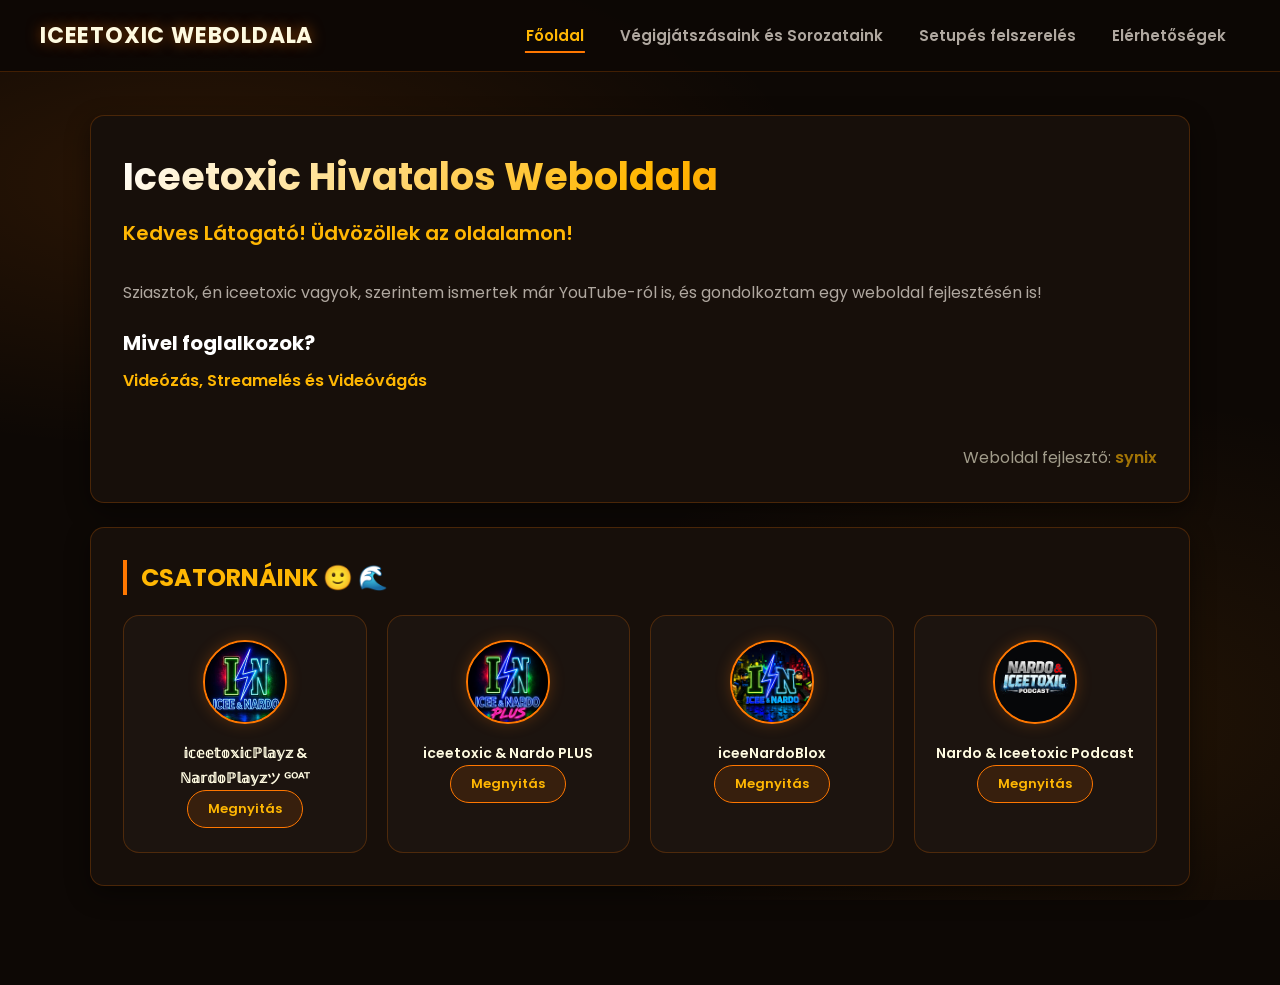
==== commit 19998995: "index.html" ====
--- a/index.html
+++ b/index.html
@@ -11,6 +11,16 @@
         <div class="orb orb-1"></div>
         <div class="orb orb-2"></div>
         <div class="orb orb-3"></div>
+    </div>
+
+    <div class="leaves-container">
+        <div class="leaf"></div>
+        <div class="leaf"></div>
+        <div class="leaf"></div>
+        <div class="leaf"></div>
+        <div class="leaf"></div>
+        <div class="leaf"></div>
+        <div class="leaf"></div>
     </div>
 
     <header>
--- a/style.css
+++ b/style.css
@@ -1,12 +1,18 @@
 @import url('https://fonts.googleapis.com/css2?family=Poppins:wght@300;400;600;700&display=swap');
 
+/* ==========================================
+   🍁 ŐSZI TÉMA VÁLTOZÓK & BASE SETUP
+   ========================================== */
 :root {
-    --bg-dark: #040814;
-    --bg-card: #0a142a;
-    --accent-blue: #00d2ff;
-    --accent-green: #00ff66;
-    --text-light: #f3f4f6;
-    --text-gray: #9ca3af;
+    --bg-dark: #0d0805;
+    --bg-card: #170f0a;
+    --accent-orange: #ff7700;
+    --accent-gold: #ffb703;
+    --accent-red: #e63946;
+    --accent-leaf: #d97706;
+    --text-light: #fefae0;
+    --text-gray: #b0a8a0;
+    --border-glow: rgba(255, 119, 0, 0.22);
 }
 
 * {
@@ -27,52 +33,98 @@
     overflow-x: hidden;
     min-height: 100vh;
     -webkit-font-smoothing: antialiased;
-}
-
-/* HÁTTÉR */
-
+    position: relative;
+}
+
+/* ==========================================
+   🌌 OPTIMALIZÁLT ŐSZI HÁTTÉR
+   ========================================== */
 .bg-orbs {
     position: fixed;
     inset: 0;
-    z-index: -1;
+    z-index: -2;
     pointer-events: none;
     background:
-        radial-gradient(
-            ellipse 80% 50% at 15% 20%,
-            rgba(0, 210, 255, 0.15) 0%,
-            transparent 50%
-        ),
-        radial-gradient(
-            ellipse 70% 60% at 85% 80%,
-            rgba(0, 85, 255, 0.12) 0%,
-            transparent 50%
-        ),
-        #040814;
-    transform: translateZ(0);
-    will-change: auto;
+        radial-gradient(ellipse 80% 50% at 15% 20%, rgba(255, 119, 0, 0.12) 0%, transparent 60%),
+        radial-gradient(ellipse 70% 60% at 85% 80%, rgba(217, 119, 6, 0.10) 0%, transparent 60%),
+        var(--bg-dark);
+    transform: translateZ(0);
 }
 
 .orb {
     display: none !important;
 }
 
-/* HEADER */
-
+/* ==========================================
+   🍃 SIMA, 60 FPS HULLÓ FALEVELEK (PURE CSS)
+   ========================================== */
+.leaves-container {
+    position: fixed;
+    top: 0;
+    left: 0;
+    width: 100%;
+    height: 100%;
+    pointer-events: none;
+    z-index: -1;
+    overflow: hidden;
+    contain: strict;
+}
+
+.leaf {
+    position: absolute;
+    top: -40px;
+    width: 18px;
+    height: 18px;
+    background: var(--accent-orange);
+    border-radius: 2px 14px 2px 14px;
+    opacity: 0.7;
+    will-change: transform;
+    animation: fall linear infinite;
+    transform: translateZ(0);
+}
+
+/* Levelek variációi pozícióban, színben és sebességben */
+.leaf:nth-child(1)  { left: 8%;  animation-duration: 11s; animation-delay: 0s;  background: var(--accent-gold); width: 14px; height: 14px; }
+.leaf:nth-child(2)  { left: 22%; animation-duration: 14s; animation-delay: 2s;  background: var(--accent-orange); width: 22px; height: 22px; }
+.leaf:nth-child(3)  { left: 37%; animation-duration: 9s;  animation-delay: 4s;  background: var(--accent-red); width: 16px; height: 16px; }
+.leaf:nth-child(4)  { left: 53%; animation-duration: 13s; animation-delay: 1s;  background: var(--accent-gold); }
+.leaf:nth-child(5)  { left: 68%; animation-duration: 10s; animation-delay: 5s;  background: var(--accent-orange); width: 20px; height: 20px; }
+.leaf:nth-child(6)  { left: 82%; animation-duration: 12s; animation-delay: 3s;  background: var(--accent-red); width: 15px; height: 15px; }
+.leaf:nth-child(7)  { left: 93%; animation-duration: 15s; animation-delay: 1.5s; background: var(--accent-gold); }
+
+@keyframes fall {
+    0% {
+        transform: translate3d(0, -20px, 0) rotate(0deg);
+        opacity: 0;
+    }
+    10% {
+        opacity: 0.8;
+    }
+    90% {
+        opacity: 0.8;
+    }
+    100% {
+        transform: translate3d(100px, 105vh, 0) rotate(360deg);
+        opacity: 0;
+    }
+}
+
+/* ==========================================
+    HEADER & NAVIGÁCIÓ
+   ========================================== */
 header {
     position: fixed;
     top: 0;
     left: 0;
     width: 100%;
-    padding: 18px 40px;
-    background: rgba(4, 8, 20, 0.92);
-    border-bottom: 1px solid rgba(0, 210, 255, 0.18);
+    padding: 16px 40px;
+    background: rgba(13, 8, 5, 0.94);
+    border-bottom: 1px solid var(--border-glow);
     display: flex;
     justify-content: space-between;
     align-items: center;
     z-index: 100;
     transform: translateZ(0);
-    backdrop-filter: blur(8px);
-    -webkit-backdrop-filter: blur(8px);
 }
 
 .logo {
@@ -80,8 +132,8 @@
     font-weight: 700;
     color: var(--text-light);
     text-transform: uppercase;
-    letter-spacing: 0.5px;
-    text-shadow: 0 0 12px rgba(0, 210, 255, 0.4);
+    letter-spacing: 0.8px;
+    text-shadow: 0 0 14px rgba(255, 119, 0, 0.5);
 }
 
 nav {
@@ -101,7 +153,7 @@
 
 .nav-link:hover,
 .nav-link.active {
-    color: var(--accent-blue);
+    color: var(--accent-gold);
 }
 
 .nav-link::after {
@@ -111,7 +163,7 @@
     left: 50%;
     width: 0;
     height: 2px;
-    background: var(--accent-green);
+    background: var(--accent-orange);
     transform: translateX(-50%);
     transition: width 0.2s ease;
 }
@@ -121,27 +173,27 @@
     width: 70%;
 }
 
-/* MAIN */
-
+/* ==========================================
+    MAIN CONTENT & KÁRTYÁK
+   ========================================== */
 main {
-    margin-top: 90px;
+    margin-top: 85px;
     padding: 30px 20px;
     display: flex;
     justify-content: center;
     align-items: flex-start;
-    min-height: calc(100vh - 90px);
+    min-height: calc(100vh - 85px);
     animation: fadeIn 0.35s ease-out both;
 }
 
 @keyframes fadeIn {
     from {
         opacity: 0;
-        transform: translateY(12px);
-    }
-
+        transform: translate3d(0, 10px, 0);
+    }
     to {
         opacity: 1;
-        transform: translateY(0);
+        transform: translate3d(0, 0, 0);
     }
 }
 
@@ -150,37 +202,32 @@
     max-width: 1100px;
 }
 
-/* KÁRTYÁK */
-
 .card {
     width: 100%;
     background: var(--bg-card);
-    border: 1px solid rgba(0, 210, 255, 0.18);
+    border: 1px solid var(--border-glow);
     border-radius: 14px;
     padding: 32px;
-    box-shadow: 0 8px 24px rgba(0, 0, 0, 0.35);
-    transition:
-        border-color 0.2s ease,
-        transform 0.2s ease,
-        box-shadow 0.2s ease;
+    box-shadow: 0 8px 24px rgba(0, 0, 0, 0.45);
+    transition: border-color 0.25s ease, transform 0.25s ease, box-shadow 0.25s ease;
     transform: translateZ(0);
     margin-bottom: 24px;
-}
-
-.card:hover {
-    border-color: rgba(0, 255, 102, 0.4);
-    transform: translateY(-2px) translateZ(0);
+    contain: layout style;
+}
+
+@media (hover: hover) {
+    .card:hover {
+        border-color: var(--accent-orange);
+        transform: translate3d(0, -3px, 0);
+        box-shadow: 0 12px 30px rgba(255, 119, 0, 0.15);
+    }
 }
 
 h1 {
     font-size: 38px;
     font-weight: 700;
     margin-bottom: 12px;
-    background: linear-gradient(
-        135deg,
-        #ffffff 0%,
-        var(--accent-blue) 100%
-    );
+    background: linear-gradient(135deg, #ffffff 0%, var(--accent-gold) 50%, var(--accent-orange) 100%);
     -webkit-background-clip: text;
     background-clip: text;
     -webkit-text-fill-color: transparent;
@@ -189,9 +236,9 @@
 
 h2 {
     font-size: 24px;
-    color: var(--accent-blue);
+    color: var(--accent-gold);
     margin-bottom: 16px;
-    border-left: 4px solid var(--accent-green);
+    border-left: 4px solid var(--accent-orange);
     padding-left: 14px;
 }
 
@@ -209,27 +256,19 @@
 }
 
 .highlight {
-    color: var(--accent-green);
-    font-weight: 600;
-}
-
-/* SETUP */
-
+    color: var(--accent-gold);
+    font-weight: 600;
+}
+
+/* ==========================================
+   SETUP GRID & KÁRTYÁK
+   ========================================== */
 .setup-grid {
     width: 100%;
     display: grid;
     grid-template-columns: repeat(2, minmax(0, 1fr));
     gap: 20px;
     margin-top: 20px;
-    align-items: stretch;
-}
-
-.setup-grid > *,
-.setup-card,
-.setup-item,
-.setup-box,
-.spec-box {
-    min-width: 0;
 }
 
 .setup-card,
@@ -240,22 +279,13 @@
     width: 100%;
     min-height: 120px;
     padding: 22px;
-    background:
-        linear-gradient(
-            145deg,
-            rgba(10, 24, 50, 0.98),
-            rgba(6, 16, 35, 0.98)
-        );
-    border: 1px solid rgba(0, 210, 255, 0.2);
+    background: linear-gradient(145deg, #1c130d, #140d08);
+    border: 1px solid var(--border-glow);
     border-radius: 14px;
-    box-shadow:
-        0 8px 24px rgba(0, 0, 0, 0.28),
-        inset 0 0 20px rgba(0, 210, 255, 0.025);
+    box-shadow: 0 8px 24px rgba(0, 0, 0, 0.35);
     overflow: hidden;
-    transition:
-        transform 0.2s ease,
-        border-color 0.2s ease,
-        box-shadow 0.2s ease;
+    transition: transform 0.2s ease, border-color 0.2s ease;
+    transform: translateZ(0);
 }
 
 .setup-card::before,
@@ -268,24 +298,18 @@
     left: 0;
     right: 0;
     height: 2px;
-    background: linear-gradient(
-        90deg,
-        transparent,
-        var(--accent-blue),
-        transparent
-    );
-    opacity: 0.7;
-}
-
-.setup-card:hover,
-.setup-item:hover,
-.setup-box:hover,
-.spec-box:hover {
-    transform: translateY(-3px);
-    border-color: rgba(0, 255, 102, 0.45);
-    box-shadow:
-        0 12px 30px rgba(0, 0, 0, 0.35),
-        0 0 20px rgba(0, 210, 255, 0.06);
+    background: linear-gradient(90deg, transparent, var(--accent-orange), transparent);
+    opacity: 0.8;
+}
+
+@media (hover: hover) {
+    .setup-card:hover,
+    .setup-item:hover,
+    .setup-box:hover,
+    .spec-box:hover {
+        transform: translate3d(0, -3px, 0);
+        border-color: var(--accent-gold);
+    }
 }
 
 .setup-card h3,
@@ -308,7 +332,6 @@
 }
 
 /* SPEC LIST */
-
 .spec-list {
     list-style: none;
     display: grid;
@@ -320,40 +343,34 @@
 }
 
 .spec-list li {
-    position: relative;
     display: flex;
     align-items: center;
     gap: 12px;
-    min-width: 0;
-    min-height: 58px;
-    padding: 13px 16px;
-    background: rgba(255, 255, 255, 0.035);
-    border: 1px solid rgba(0, 210, 255, 0.15);
+    min-height: 54px;
+    padding: 12px 16px;
+    background: rgba(255, 255, 255, 0.03);
+    border: 1px solid var(--border-glow);
     border-radius: 10px;
     color: var(--text-gray);
     font-size: 14px;
-    line-height: 1.45;
-    overflow-wrap: anywhere;
-    transition:
-        background 0.2s ease,
-        border-color 0.2s ease,
-        transform 0.2s ease;
+    transition: background 0.2s ease, border-color 0.2s ease;
 }
 
 .spec-list li::before {
     content: '';
     width: 8px;
     height: 8px;
-    min-width: 8px;
     border-radius: 50%;
-    background: var(--accent-green);
-    box-shadow: 0 0 10px rgba(0, 255, 102, 0.55);
-}
-
-.spec-list li:hover {
-    background: rgba(0, 210, 255, 0.055);
-    border-color: rgba(0, 210, 255, 0.35);
-    transform: translateY(-1px);
+    background: var(--accent-orange);
+    box-shadow: 0 0 10px var(--accent-orange);
+    flex-shrink: 0;
+}
+
+@media (hover: hover) {
+    .spec-list li:hover {
+        background: rgba(255, 119, 0, 0.08);
+        border-color: var(--accent-gold);
+    }
 }
 
 .spec-list strong {
@@ -361,18 +378,9 @@
     font-weight: 600;
 }
 
-/* GPU-GYILKOS ANIMÁLT GLASS YOUTUBE KÁRTYÁK */
-
-.yt-section-card {
-    background: rgba(10, 20, 42, 0.65);
-    backdrop-filter: blur(14px);
-    -webkit-backdrop-filter: blur(14px);
-    border: 1px solid rgba(0, 210, 255, 0.25);
-    box-shadow:
-        0 10px 40px rgba(0, 0, 0, 0.5),
-        inset 0 0 20px rgba(0, 210, 255, 0.05);
-}
-
+/* ==========================================
+   YOUTUBE KÁRTYÁK (LAGG-FREE)
+   ========================================== */
 .yt-channels-grid {
     display: grid;
     grid-template-columns: repeat(auto-fit, minmax(220px, 1fr));
@@ -381,8 +389,8 @@
 }
 
 .yt-channel-card {
-    background: rgba(255, 255, 255, 0.03);
-    border: 1px solid rgba(0, 210, 255, 0.2);
+    background: rgba(255, 255, 255, 0.025);
+    border: 1px solid var(--border-glow);
     border-radius: 16px;
     padding: 24px 16px;
     text-align: center;
@@ -390,106 +398,64 @@
     display: flex;
     flex-direction: column;
     align-items: center;
-    backdrop-filter: blur(12px);
-    -webkit-backdrop-filter: blur(12px);
-    box-shadow: 0 8px 32px rgba(0, 0, 0, 0.37);
-    transition:
-        transform 0.35s cubic-bezier(0.15, 0.85, 0.35, 1.2),
-        border-color 0.35s ease,
-        box-shadow 0.35s ease,
-        background 0.35s ease;
-    transform: translateZ(0);
-    will-change: transform;
-}
-
-.yt-channel-card:hover {
-    transform: translateY(-8px) scale(1.02) translateZ(0);
-    border-color: var(--accent-green);
-    background: rgba(0, 210, 255, 0.07);
-    box-shadow:
-        0 15px 35px rgba(0, 255, 102, 0.2),
-        inset 0 0 15px rgba(0, 255, 102, 0.1);
+    transition: transform 0.25s ease, border-color 0.25s ease, background 0.25s ease;
+    transform: translateZ(0);
+}
+
+@media (hover: hover) {
+    .yt-channel-card:hover {
+        transform: translate3d(0, -6px, 0);
+        border-color: var(--accent-gold);
+        background: rgba(255, 119, 0, 0.06);
+    }
 }
 
 .yt-avatar {
-    width: 90px;
-    height: 90px;
+    width: 84px;
+    height: 84px;
     border-radius: 50%;
     overflow: hidden;
-    border: 2px solid rgba(0, 210, 255, 0.4);
+    border: 2px solid var(--accent-orange);
     margin-bottom: 16px;
-    background: #0d1b3e;
+    background: #1f130a;
     flex-shrink: 0;
-    box-shadow: 0 0 15px rgba(0, 210, 255, 0.3);
-    transition:
-        border-color 0.3s ease,
-        box-shadow 0.3s ease,
-        transform 0.3s ease;
-}
-
-.yt-channel-card:hover .yt-avatar {
-    border-color: var(--accent-green);
-    box-shadow: 0 0 25px rgba(0, 255, 102, 0.5);
-    transform: rotate(3deg);
+    box-shadow: 0 0 15px rgba(255, 119, 0, 0.25);
 }
 
 .yt-avatar img {
     width: 100%;
     height: 100%;
     object-fit: cover;
-    display: block;
-}
-
-.yt-info {
-    margin-bottom: 18px;
-    flex-grow: 1;
-    display: flex;
-    flex-direction: column;
-    justify-content: center;
 }
 
 .yt-title {
     font-size: 14px;
     font-weight: 600;
     color: var(--text-light);
-    line-height: 1.4;
-    transition: color 0.3s ease;
-}
-
-.yt-channel-card:hover .yt-title {
-    color: var(--accent-green);
-    text-shadow: 0 0 10px rgba(0, 255, 102, 0.4);
 }
 
 .yt-btn {
     display: inline-block;
-    background: rgba(0, 210, 255, 0.1);
-    color: var(--accent-blue);
+    background: rgba(255, 119, 0, 0.12);
+    color: var(--accent-gold);
     font-size: 13px;
     font-weight: 600;
-    padding: 8px 22px;
+    padding: 8px 20px;
     border-radius: 20px;
-    border: 1px solid rgba(0, 210, 255, 0.3);
-    backdrop-filter: blur(4px);
-    transition:
-        background 0.3s ease,
-        color 0.3s ease,
-        border-color 0.3s ease,
-        box-shadow 0.3s ease,
-        transform 0.3s ease;
-    box-shadow: 0 4px 10px rgba(0, 0, 0, 0.2);
-}
-
-.yt-channel-card:hover .yt-btn {
-    background: var(--accent-green);
-    color: var(--bg-dark);
-    border-color: var(--accent-green);
-    box-shadow: 0 0 20px rgba(0, 255, 102, 0.6);
-    transform: scale(1.05);
-}
-
-/* GOMBOK */
-
+    border: 1px solid var(--accent-orange);
+    transition: background 0.2s ease, color 0.2s ease;
+}
+
+@media (hover: hover) {
+    .yt-channel-card:hover .yt-btn {
+        background: var(--accent-orange);
+        color: #fff;
+    }
+}
+
+/* ==========================================
+   DISCORD & JÁTÉK KÁRTYÁK
+   ========================================== */
 .btn-discord {
     display: inline-flex;
     align-items: center;
@@ -502,89 +468,78 @@
     font-size: 16px;
     font-weight: 700;
     margin-top: 18px;
-    border: 2px solid transparent;
-    transition:
-        transform 0.2s ease,
-        box-shadow 0.2s ease,
-        border-color 0.2s ease;
-    box-shadow: 0 4px 14px rgba(88, 101, 242, 0.35);
-}
-
-.btn-discord:hover {
-    transform: translateY(-2px);
-    box-shadow: 0 6px 20px rgba(0, 255, 102, 0.35);
-    border-color: var(--accent-green);
-}
-
-/* JÁTÉK KÁRTYÁK */
+    transition: transform 0.2s ease, box-shadow 0.2s ease;
+}
+
+@media (hover: hover) {
+    .btn-discord:hover {
+        transform: translate3d(0, -2px, 0);
+        box-shadow: 0 6px 20px rgba(255, 119, 0, 0.4);
+    }
+}
 
 .grid-cards {
     display: grid;
-    grid-template-columns: repeat(auto-fit, minmax(260px, 1fr));
+    grid-template-columns: repeat(auto-fit, minmax(250px, 1fr));
     gap: 20px;
     margin-top: 18px;
 }
 
 .game-card {
-    background: #081026;
+    background: #140d08;
     border-radius: 12px;
     overflow: hidden;
-    border: 1px solid rgba(0, 210, 255, 0.14);
+    border: 1px solid var(--border-glow);
     text-decoration: none;
     color: white;
-    display: block;
-    transition:
-        transform 0.2s ease,
-        border-color 0.2s ease;
-    transform: translateZ(0);
-}
-
-.game-card:hover {
-    transform: translateY(-4px) translateZ(0);
-    border-color: var(--accent-green);
+    transition: transform 0.2s ease, border-color 0.2s ease;
+    transform: translateZ(0);
+}
+
+@media (hover: hover) {
+    .game-card:hover {
+        transform: translate3d(0, -4px, 0);
+        border-color: var(--accent-gold);
+    }
 }
 
 .game-img-container {
     width: 100%;
-    height: 170px;
-    background: #0d1b3e;
-    overflow: hidden;
+    height: 160px;
+    background: #1f130a;
 }
 
 .game-card img {
     width: 100%;
     height: 100%;
     object-fit: cover;
-    display: block;
 }
 
 .game-info {
-    padding: 16px 18px;
-    background: rgba(10, 20, 42, 0.92);
+    padding: 16px;
+    background: rgba(23, 15, 10, 0.95);
 }
 
 .game-title {
-    font-size: 17px;
-    font-weight: 600;
-    transition: color 0.2s ease;
-}
-
-.game-card:hover .game-title {
-    color: var(--accent-green);
-}
-
-/* TABLET / MOBIL */
-
+    font-size: 16px;
+    font-weight: 600;
+}
+
+/* ==========================================
+   📱 MOBIL & TABLET OPTIMALIZÁLÁSOK
+   ========================================== */
 @media (max-width: 768px) {
+    /* Kevesebb falevél mobilon, hogy a processzor ne izzadjon */
+    .leaf:nth-child(5),
+    .leaf:nth-child(6),
+    .leaf:nth-child(7) {
+        display: none !important;
+    }
 
     header {
         padding: 12px 16px;
         flex-direction: column;
         gap: 10px;
-        text-align: center;
-        backdrop-filter: none;
-        -webkit-backdrop-filter: none;
-        background: rgba(4, 8, 20, 0.97);
     }
 
     .logo {
@@ -603,118 +558,31 @@
     }
 
     main {
-        margin-top: 120px;
+        margin-top: 110px;
         padding: 16px 12px;
-    }
-
-    .content-wrapper {
-        width: 100%;
     }
 
     .card {
         padding: 20px 16px;
-        transition: none !important;
-    }
-
-    .card:hover {
-        transform: none !important;
-        border-color: rgba(0, 210, 255, 0.18) !important;
-    }
-
-    h1 {
-        font-size: 26px;
-    }
-
-    h2 {
-        font-size: 20px;
-    }
-
-    p {
-        font-size: 15px;
-    }
+    }
+
+    h1 { font-size: 26px; }
+    h2 { font-size: 20px; }
 
     .setup-grid,
     .grid-cards,
-    .yt-channels-grid {
+    .yt-channels-grid,
+    .spec-list {
         grid-template-columns: 1fr !important;
-        gap: 16px;
-    }
-
-    .setup-card,
-    .setup-item,
-    .setup-box,
-    .spec-box {
-        min-height: 0;
-        padding: 18px;
-    }
-
-    .spec-list {
-        grid-template-columns: 1fr;
-        gap: 10px;
-    }
-
-    .spec-list li {
-        font-size: 14px;
-        min-height: 54px;
+        gap: 14px;
     }
 
     .btn-discord {
         width: 100%;
-        justify-content: center;
-        padding: 14px 20px;
-        transition: none !important;
-    }
-
-    .btn-discord:hover {
-        transform: none !important;
-    }
-
-    .game-card,
-    .yt-channel-card {
-        transition: none !important;
-    }
-
-    .game-card:hover,
-    .yt-channel-card:hover,
-    .setup-card:hover,
-    .setup-item:hover,
-    .setup-box:hover,
-    .spec-box:hover {
-        transform: none !important;
-        border-color: rgba(0, 210, 255, 0.14) !important;
-    }
-
-    .game-card:hover .game-title,
-    .yt-channel-card:hover .yt-title {
-        color: inherit !important;
-    }
-
-    .game-img-container {
-        height: 160px;
-    }
-}
-
-/* KIS MOBIL */
+    }
+}
 
 @media (max-width: 400px) {
-
-    h1 {
-        font-size: 22px;
-    }
-
-    .card {
-        padding: 16px 14px;
-    }
-
-    .setup-card,
-    .setup-item,
-    .setup-box,
-    .spec-box {
-        padding: 16px;
-    }
-
-    .spec-list li {
-        padding: 12px 13px;
-        font-size: 13px;
-    }
-}
+    h1 { font-size: 22px; }
+    .card { padding: 16px 12px; }
+}
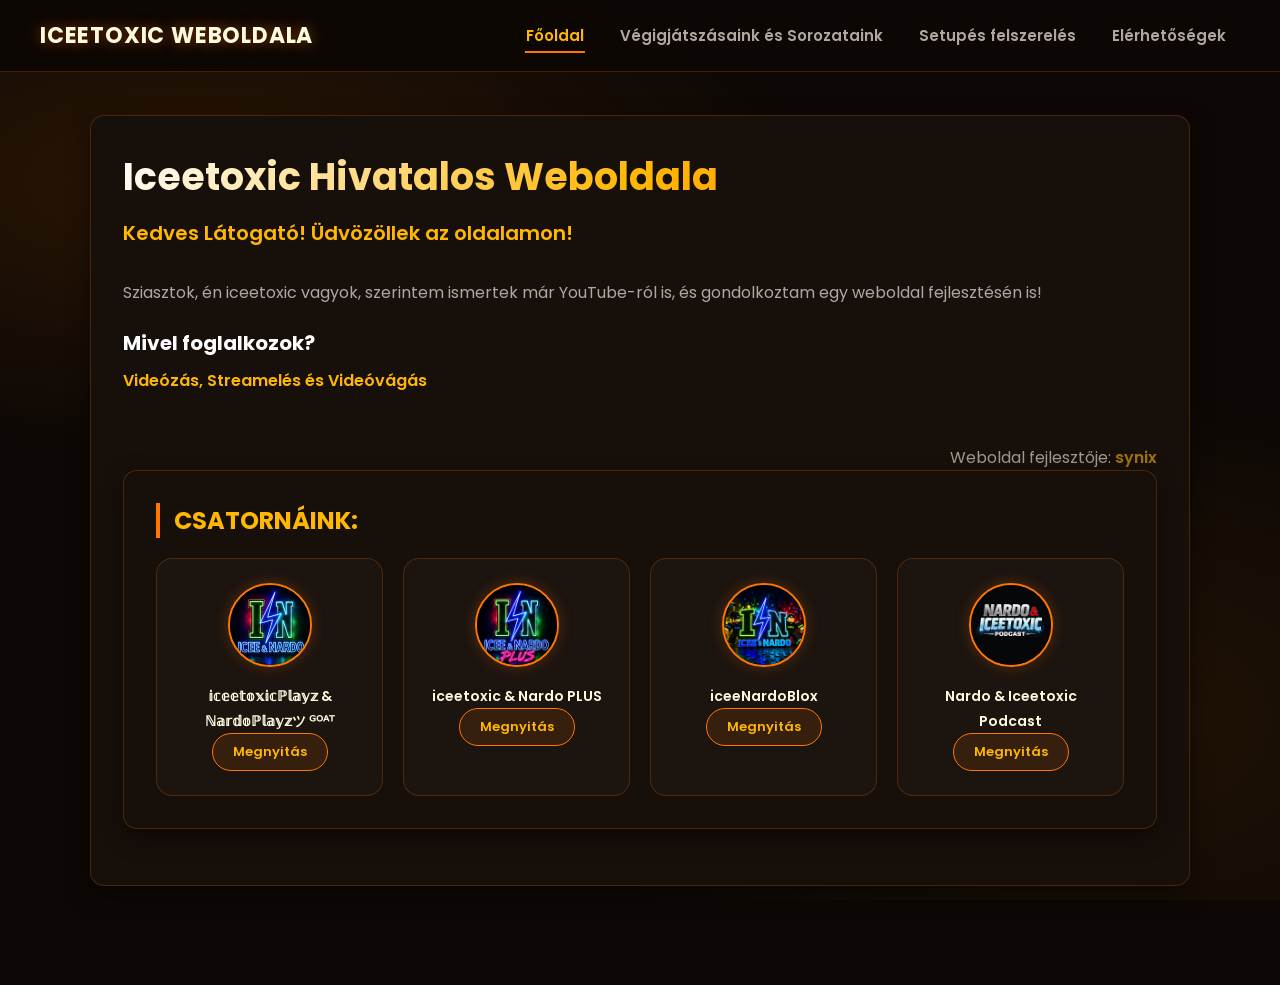
==== commit df8d556c: "index.html" ====
--- a/index.html
+++ b/index.html
@@ -42,13 +42,13 @@
                 <h3>Mivel foglalkozok?</h3>
                 <p class="highlight">Videózás, Streamelés és Videóvágás</p>
                 <div style="margin-top: 50px; text-align: right; opacity: 0.6;">
-                    Weboldal fejlesztő: <span class="highlight">synix</span>
+                    Weboldal fejlesztője: <span class="highlight">synix</span 
                 </div>
             </div>
 
             <!-- YOUTUBE CSATORNÁK SZEKCIÓ -->
             <div class="card yt-section-card">
-                <h2>CSATORNÁINK 🙂 🌊</h2>
+                <h2>CSATORNÁINK:</h2>
                 <div class="yt-channels-grid">
                     
                     <!-- 1. Fő csatorna -->
@@ -83,8 +83,7 @@
                         </div>
                         <span class="yt-btn">Megnyitás</span>
                     </a>
-
-                    <!-- 4. Nardo & Iceetoxic Podcast -->
+                    
                     <a href="https://www.youtube.com/@Nardo_Iceetoxic" target="_blank" class="yt-channel-card">
                         <div class="yt-avatar">
                             <img src="csatorna4.png" alt="Nardo & Iceetoxic Podcast">
